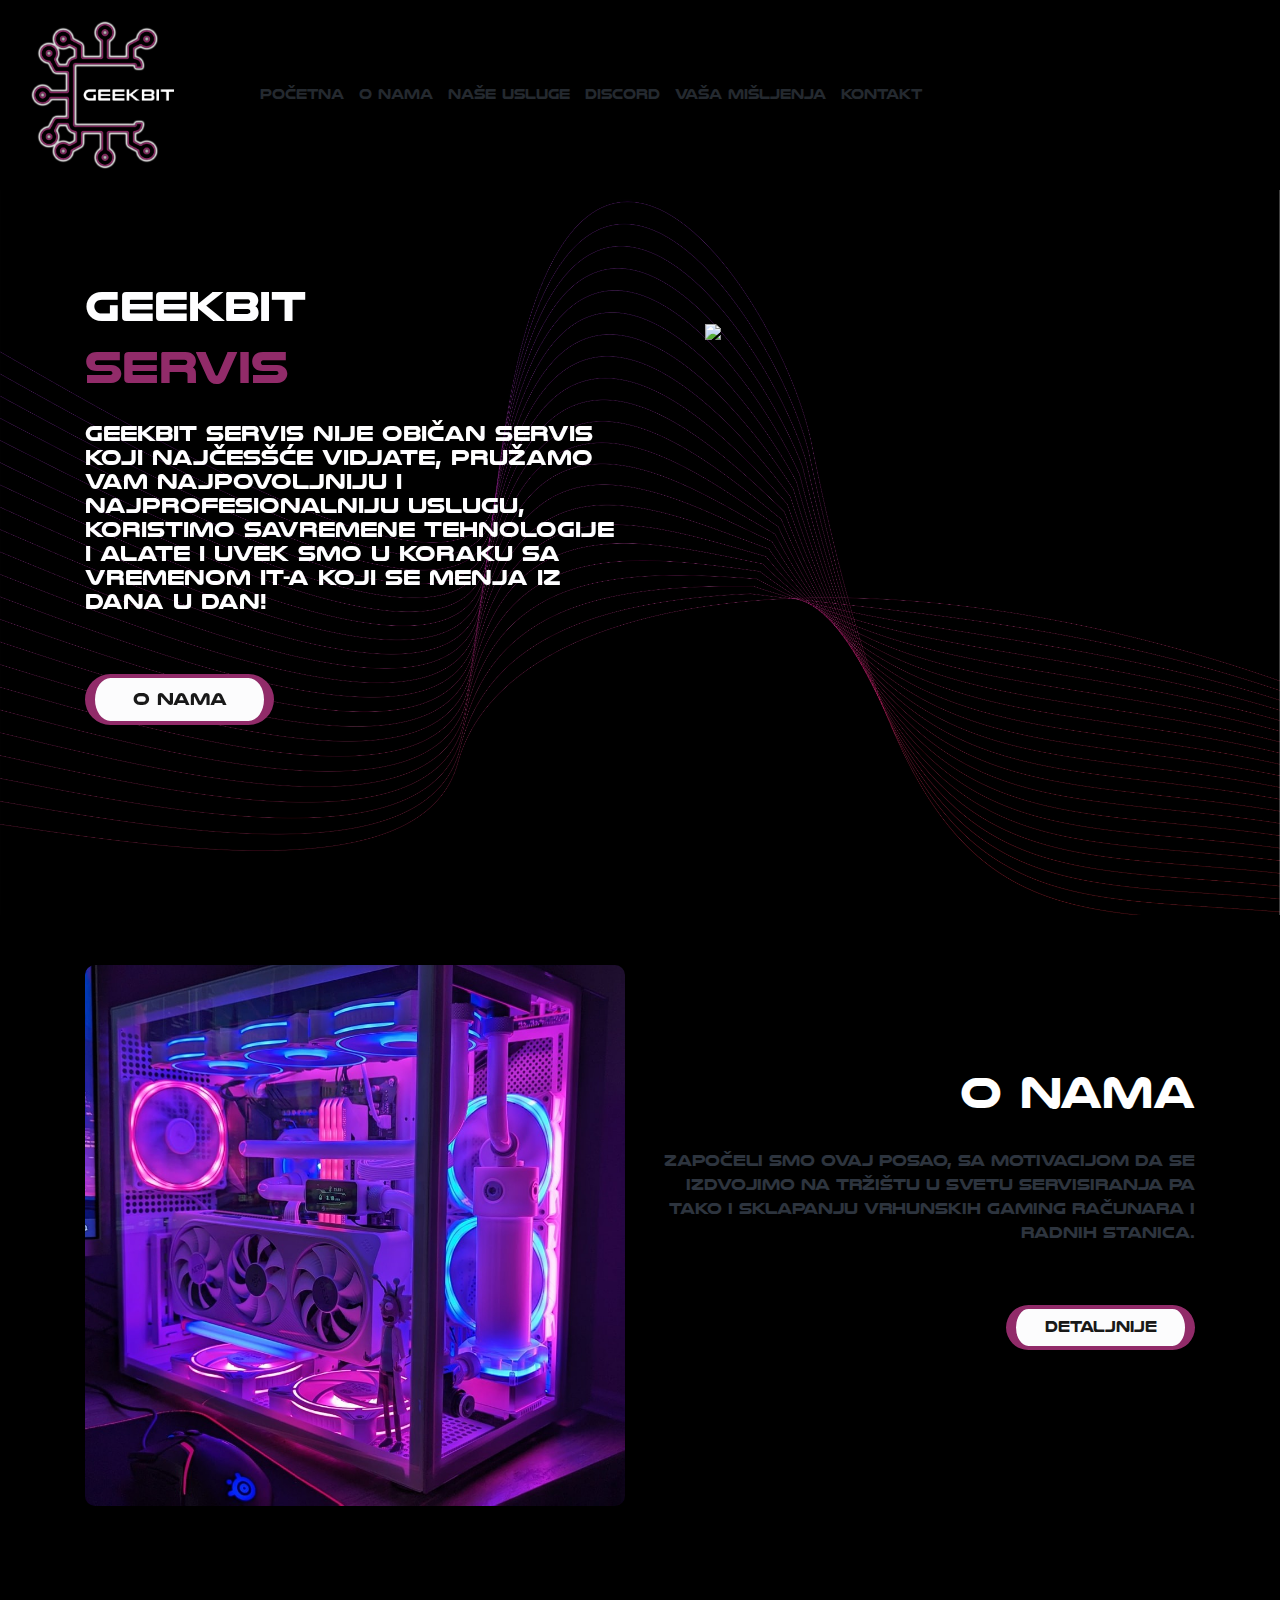
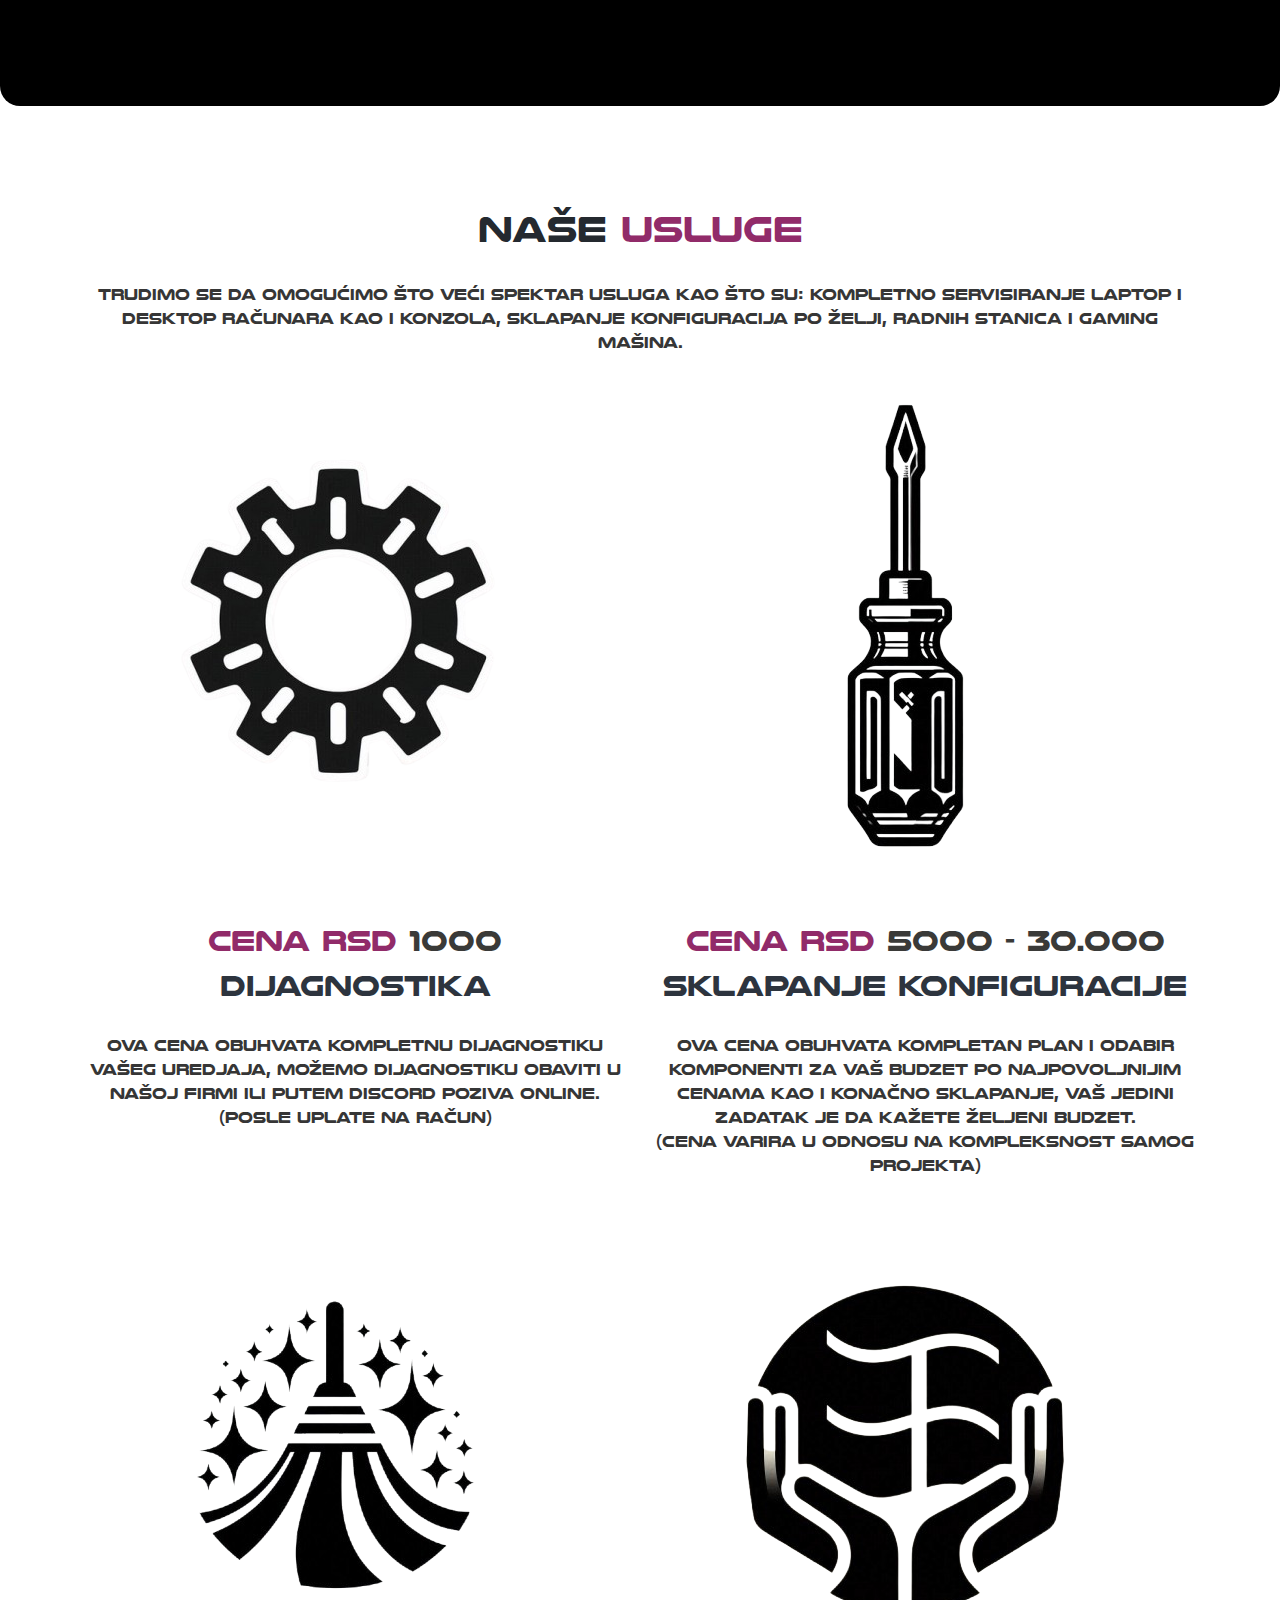
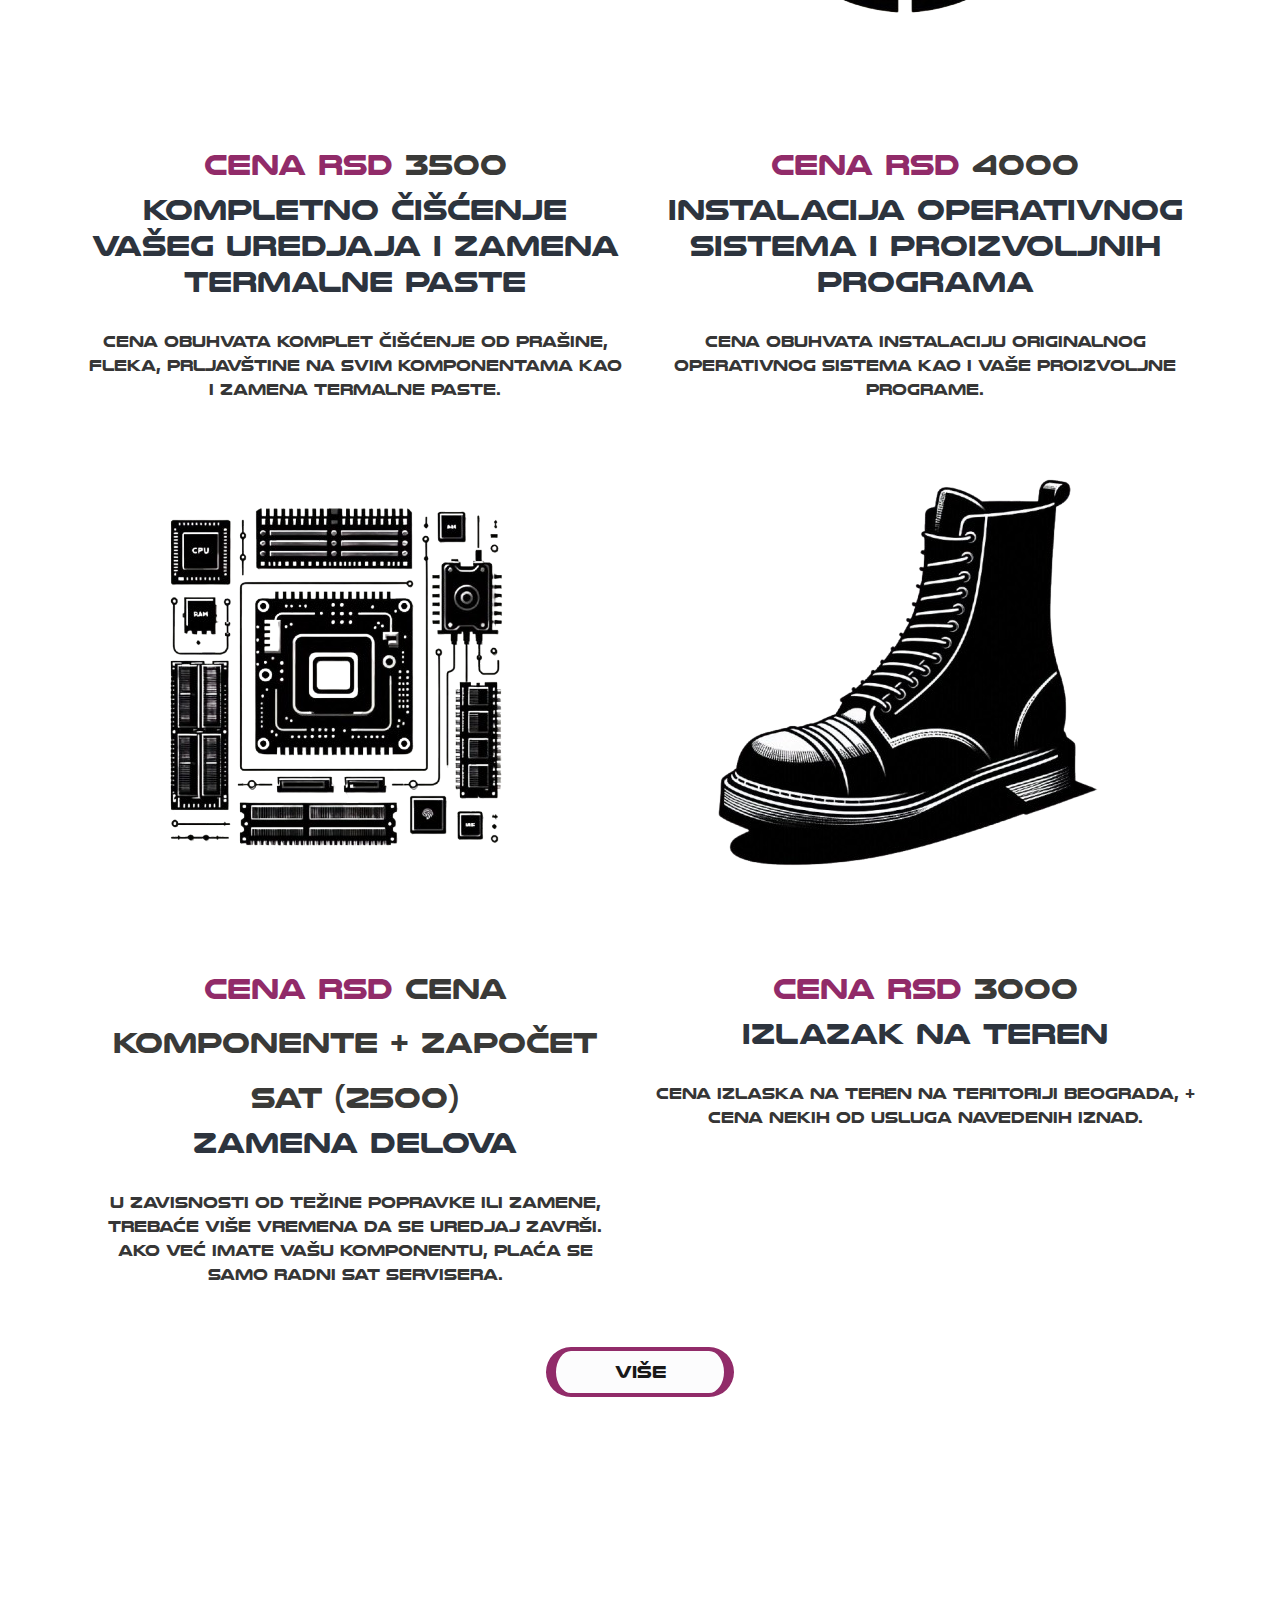
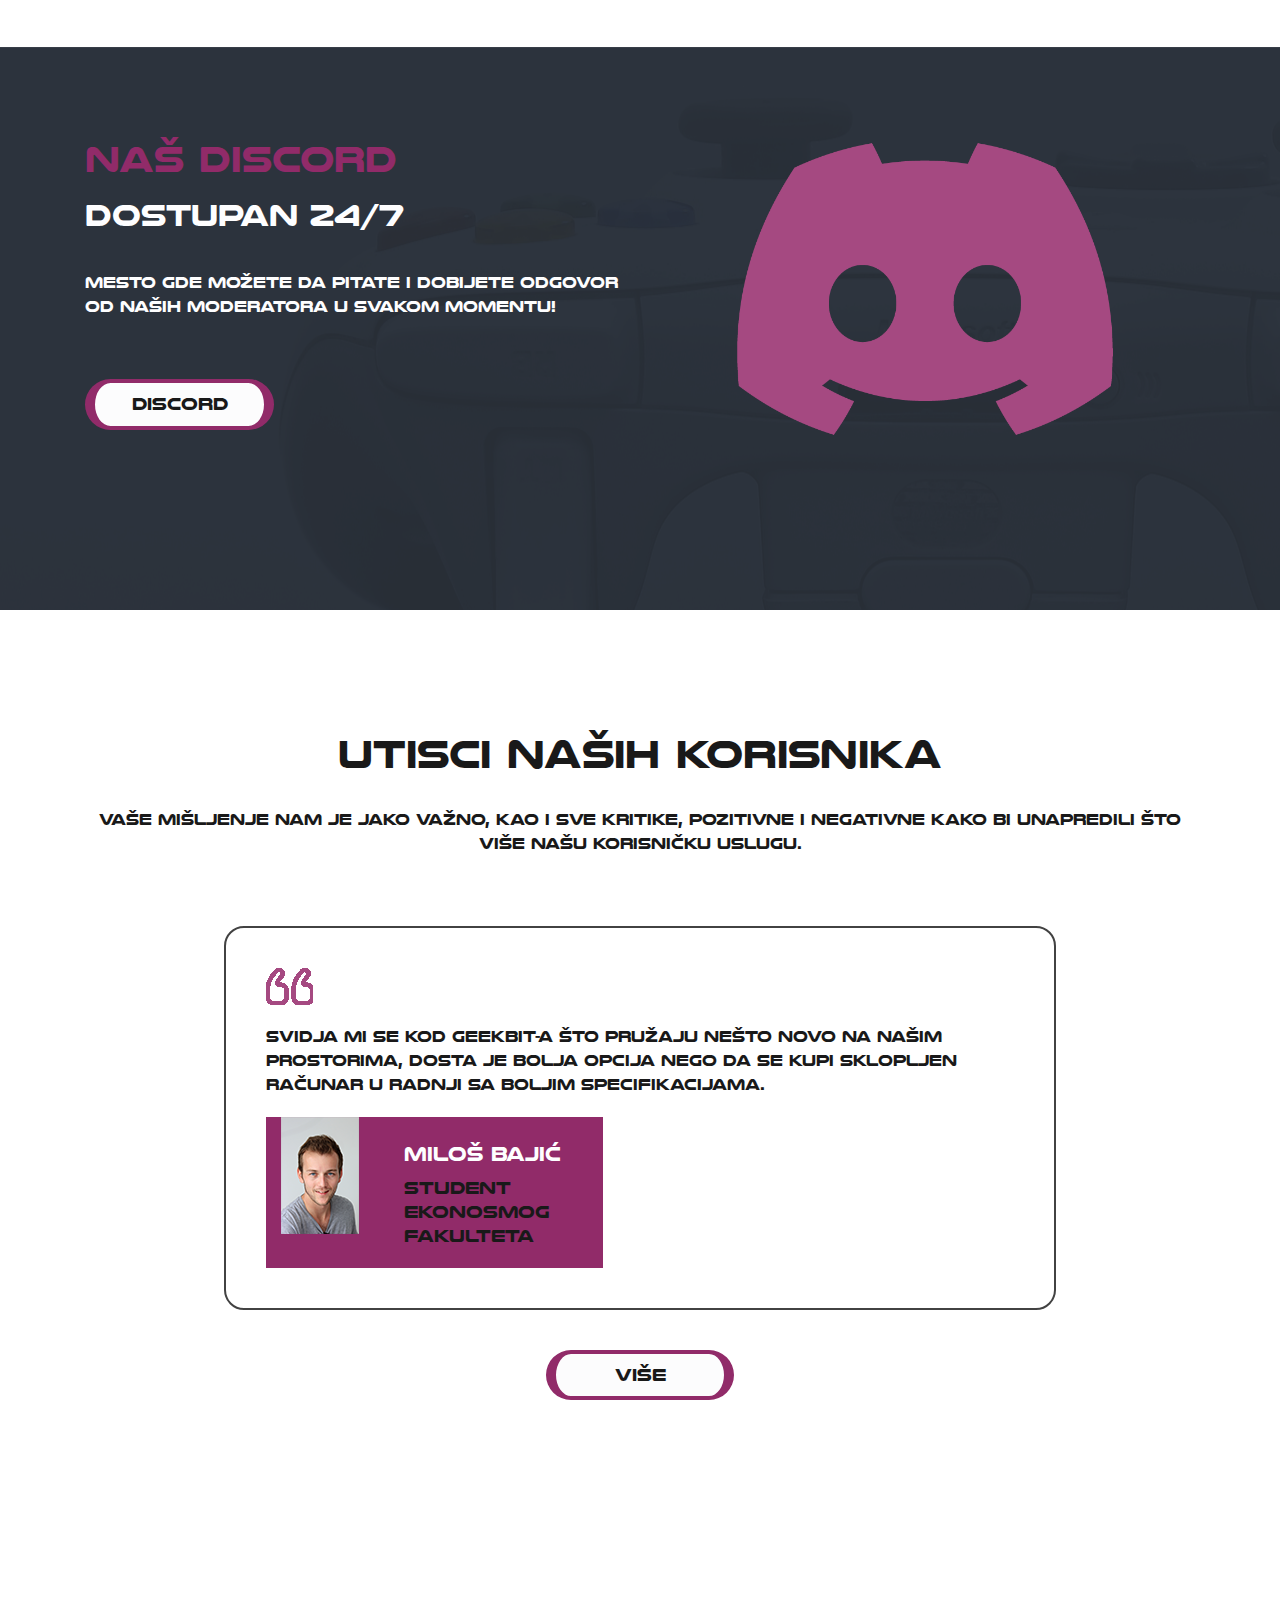
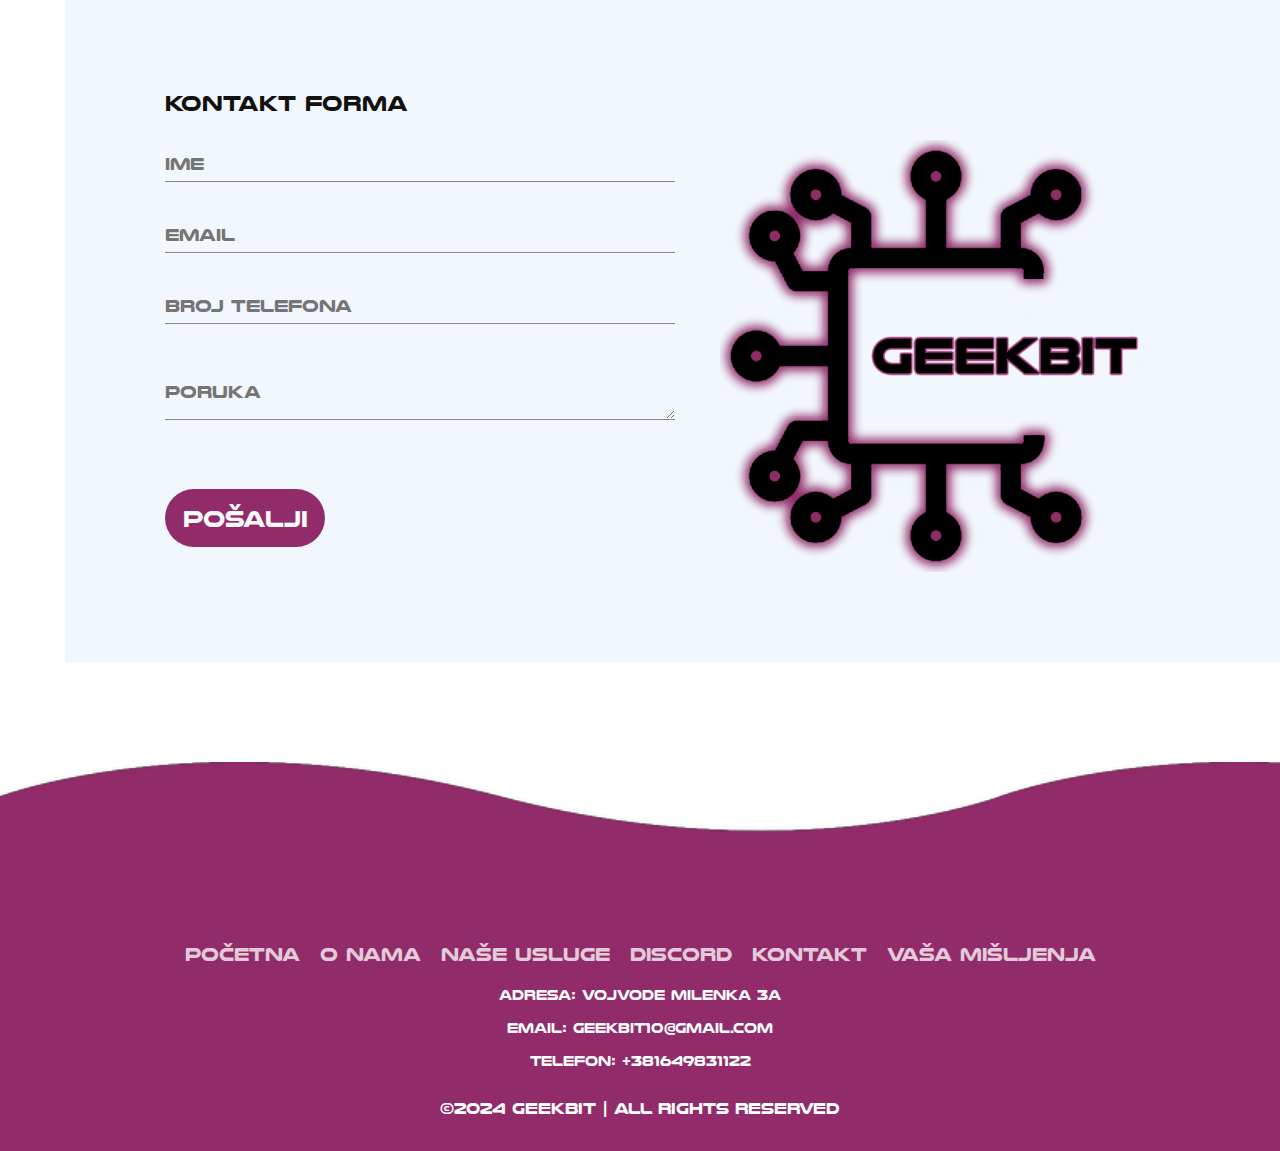
==== index.html @ fe8ed17b "Add files via upload" ====
<!DOCTYPE html>
<html lang="en">
<head>
<!-- basic -->
<meta charset="utf-8">
<meta http-equiv="X-UA-Compatible" content="IE=edge">
<meta name="viewport" content="width=device-width, initial-scale=1">
<!-- mobile metas -->
<meta name="viewport" content="width=device-width, initial-scale=1">
<meta name="viewport" content="initial-scale=1, maximum-scale=1">
<!-- site metas -->
<title>GeekBit</title>
<meta name="keywords" content="">
<meta name="description" content="">
<meta name="author" content="">	
<!-- bootstrap css -->
<link rel="stylesheet" type="text/css" href="css/bootstrap.min.css">
<!-- style css -->
<link rel="stylesheet" type="text/css" href="css/style.css">
<!-- Responsive-->
<link rel="stylesheet" href="css/responsive.css">
<!-- fevicon -->
<link rel="icon" href="images/fevicon.png" type="image/gif" />
<!-- Scrollbar Custom CSS -->
<link rel="stylesheet" href="css/jquery.mCustomScrollbar.min.css">
<!-- Tweaks for older IEs-->
<link rel="stylesheet" href="https://netdna.bootstrapcdn.com/font-awesome/4.0.3/css/font-awesome.css">
<!-- owl stylesheets --> 
<link rel="stylesheet" href="css/owl.carousel.min.css">
<!--<link rel="stylesheet" href="css/owl.theme.default.min.css"> -->
<link rel="stylesheet" href="https://cdnjs.cloudflare.com/ajax/libs/fancybox/2.1.5/jquery.fancybox.min.css" media="screen">
</head>
<body>
	<!-- header section start -->
	<div class="header_section">
		<nav class="navbar navbar-expand-lg navbar-light bg-light">
            <div class="logo"><a href="index.html"><img src="images/logo11.png"></a></div>
            <button class="navbar-toggler" type="button" data-toggle="collapse" data-target="#navbarSupportedContent" aria-controls="navbarSupportedContent" aria-expanded="false" aria-label="Toggle navigation">
              <span class="navbar-toggler-icon"></span>
            </button>
            <div class="collapse navbar-collapse" id="navbarSupportedContent">
              <ul class="navbar-nav mr-auto">
                <li class="nav-item">
                  <a class="nav-link" href="index.html">Početna</a>
                </li>
                <li class="nav-item">
                  <a class="nav-link" href="about.html">O nama</a>
                </li>
                <li class="nav-item">
                  <a class="nav-link" href="product.html">Naše usluge</a>
                </li>
                <li class="nav-item">
                  <a class="nav-link" href="video.html">Discord</a>
                </li>
                <li class="nav-item">
                  <a class="nav-link" href="remot.html">Vaša mišljenja</a>
                </li>
                <li class="nav-item">
                  <a class="nav-link" href="contact.html">Kontakt</a>
                </li>
                <li class="nav-item">
                  <a class="nav-link" href="#"><img src="images/search-icon.png"></a>
                </li>
              </ul>
            </div>
        </nav>
	</div>
	<!-- header section end -->
  <!-- banner section start -->
  <div class="banner_section layout_padding">
    <div class="container">
      <div id="my_slider" class="carousel slide" data-ride="carousel">
        <div class="carousel-inner">
          <div class="carousel-item active">
            <div class="row">
              <div class="col-md-6">
                <h1 class="video_text">GEEKBIT</h1>
                <h1 class="controller_text">SERVIS</h1>
                <p class="banner_text">GeekBit servis nije običan servis koji najčesšće vidjate, pružamo vam najpovoljniju i najprofesionalniju uslugu, koristimo savremene tehnologije i alate i uvek smo u koraku sa vremenom IT-a koji se menja iz dana u dan!</p>
                <div class="shop_bt"><a href="about.html">O nama</a></div>
              </div>
              <div class="col-md-6">
                <div class="image_1"><img src="images/img11.png"></div>
            </div>
          </div>
          </div>
          <div class="carousel-item">
            <div class="row">
              <div class="col-md-6">
                <h1 class="video_text">24h</h1>
                <h1 class="controller_text">Uvek za vas</h1>
                <p class="banner_text">Ako vam hitno trebaju konsultacije ili online podrška, mi smo uvek na raspolaganju, možete nas kontaktirati putem diskorda ili brojem telefona.</p>
                <div class="shop_bt"><a href="about.html">O nama</a></div>
              </div>
              <div class="col-md-6">
                <div class="image_1"><img src="images/img22.png"></div>
            </div>
          </div>
          </div>
          <div class="carousel-item">
            <div class="row">
              <div class="col-md-6">
                <h1 class="video_text">Pružamo vam</h1>
                <h1 class="controller_text">Iskustvo</h1>
                <p class="banner_text">Posedujemo servisere koje imaju višegodisnje iskustvo sa hardverom pa tako i softverom, spremni smo na svako vaše pitanje!</p>
                <div class="shop_bt"><a href="about.html">O nama</a></div>
              </div>
              <div class="col-md-6">
                <div class="image_11"><img src="images/img-1.png"></div>
            </div>
          </div>
          </div>
        </div>
        <a class="carousel-control-prev" href="#my_slider" role="button" data-slide="prev">
          <i class="fa fa-angle-left"></i>
        </a>
        <a class="carousel-control-next" href="#my_slider" role="button" data-slide="next">
          <i class="fa fa-angle-right"></i>
        </a>
      </div>
    </div>
  </div>
  <!-- banner section end -->
  <!-- about section start -->
  <div class="about_section layout_padding">
    <div class="container">
      <div class="row">
        <div class="col-md-6">
          <div class="image_22"><img src="images/img-2.jpg"></div>
        </div>
        <div class="col-md-6">
          <h1 class="about_text">O nama</h1>
          <p class="lorem_text">Započeli smo ovaj posao, sa motivacijom da se izdvojimo na tržištu u svetu servisiranja pa tako i sklapanju vrhunskih gaming računara i radnih stanica.</p>
          <div class="shop_bt_2"><a href="about.html">Detaljnije</a></div>
        </div>
      </div>
    </div>
  </div>
  <!-- about section end -->
  <!-- product section start -->
  <div class="product_section layout_padding">
    <div class="container">
      <div class="product_text">Naše <span style="color: #912b69">Usluge</span></div>
      <p class="long_text">Trudimo se da omogućimo što veći spektar usluga kao što su: Kompletno servisiranje laptop i desktop računara kao i konzola, sklapanje konfiguracija po želji, radnih stanica i gaming mašina.</p>
      <div class="product_section_2">
        <div class="row">
          <div class="col-md-6">
            <div class="image_2"><img src="images/img55.png"></div>
            <div class="price_text">Cena RSD <span style="color: #3a3a38;">1000</span></div>
            <h1 class="game_text">Dijagnostika</h1>
            <p class="long_text">Ova cena obuhvata kompletnu dijagnostiku vašeg uredjaja, možemo dijagnostiku obaviti u našoj firmi ili putem discord poziva online. <br>(Posle uplate na račun)</p>
          </div>
          <div class="col-md-6">
            <div class="image_2"><img src="images/img44.png"></div>
            <div class="price_text">CENA RSD <span style="color: #3a3a38;">5000 - 30.000</span></div>
            <h1 class="game_text">Sklapanje konfiguracije</h1>
            <p class="long_text">Ova cena obuhvata kompletan plan i odabir komponenti za vaš budzet po najpovoljnijim cenama kao i konačno sklapanje, vaš jedini zadatak je da kažete željeni budzet.<br> (Cena varira u odnosu na kompleksnost samog projekta) </p>
          </div>
          <div class="col-md-6">
            <div class="image_2"><img src="images/img66.png"></div>
            <div class="price_text">CENA RSD <span style="color: #3a3a38;">3500</span></div>
            <h1 class="game_text">Kompletno čišćenje vašeg uredjaja i zamena termalne paste</h1>
            <p class="long_text">Cena obuhvata komplet čišćenje od prašine, fleka, prljavštine na svim komponentama kao i zamena termalne paste.</p>
          </div>
          <div class="col-md-6">
            <div class="image_2"><img src="images/img77.png"></div>
            <div class="price_text">CENA RSD <span style="color: #3a3a38;">4000</span></div>
            <h1 class="game_text">Instalacija operativnog sistema i proizvoljnih programa</h1>
            <p class="long_text">Cena obuhvata instalaciju originalnog operativnog sistema kao i vaše proizvoljne programe. </p>
          </div>
          <div class="col-md-6">
            <div class="image_2"><img src="images/img88.png"></div>
            <div class="price_text">CENA RSD <span style="color: #3a3a38;">Cena komponente + započet sat (2500)

            </span></div>
            
            <h1 class="game_text">Zamena delova</h1>  
            <p class="long_text">U zavisnosti od težine popravke ili zamene, trebaće više vremena da se uredjaj završi. Ako već imate vašu komponentu, plaća se samo radni sat servisera. </p>
          </div>
          <div class="col-md-6">
            <div class="image_2"><img src="images/img99.png"></div>
            <div class="price_text">CENA RSD <span style="color: #3a3a38;">3000</span></div>
            <h1 class="game_text">Izlazak na teren</h1>
            <p class="long_text">Cena izlaska na teren na teritoriji Beograda, + cena nekih od usluga navedenih iznad.</p>
         
          </div>
        </div>
      </div>
      <div class="see_main">
        <div class="see_bt"><a href="product.html">Više</a></div>
      </div>
    </div>
  </div>
  <!-- product section end -->
  <!-- video section start -->
  <div class="video_section layout_padding">
    <div class="container">
      <div class="row">
        <div class="col-md-6">
          <h1 class="video_text_2">Naš discord</h1>
          <h1 class="controller_text_2">Dostupan 24/7 </h1>
          <p class="banner_text_2">Mesto gde možete da pitate i dobijete odgovor od naših moderatora u svakom momentu!</p>
          <div class="shop_bt"><a href="#">Discord</a></div>
        </div>
        <div class="col-md-6">
          <div class="image_4"><img src="images/Discord-Logo.png"></div>
        </div>
      </div>
    </div>
  </div>
  <!-- video section end -->
  <!-- testimonial section start -->
  <div class="testimonial_section layout_padding">
    <div class="container">
      <h1 class="testimonial_text">Utisci naših korisnika</h1>
      <p class="ipsum_text">Vaše mišljenje nam je jako važno, kao i sve kritike, pozitivne i negativne kako bi unapredili što više našu korisničku uslugu.</p>
      <div class="testimonial_section_2">
        <div class="box_main">
          <div class="quote_icon"><img src="images/quote-icon.png"></div>
          <p class="dolor_text"> Svidja mi se kod geekbit-a što pružaju nešto novo na našim prostorima, dosta je bolja opcija nego da se kupi sklopljen računar u radnji sa boljim specifikacijama.  </p>
          <div class="client_main">
            <div class="client_left">
              <div class="images_5"><img src="images/img-5.png"></div>
            </div>
            <div class="client_right">
              <h1 class="sandy_text">Miloš Bajić</h1>
              <p class="sandy_text_1">Student ekonosmog fakulteta</p>
            </div>
          </div>
        </div>
      </div>
      <div class="see_main">
        <div class="see_bt"><a href="#">Više</a></div>
      </div>
    </div>
  </div>
  <!-- testimonial section end -->
  <!-- contact section start -->
  <div class="contact_section layout_padding">
    <div class="container">
      <div class="row">
        <div class="col-md-6">
          <div class="email_box">
                    <div class="input_main">
                       <div class="container">
                          <form  action="https://api.web3forms.com/submit" method="POST">
                            <div class="form-group">
                              <h2>Kontakt forma</h2>
                              <input type="text" class="email-bt" placeholder="Ime" name="Name">
                            </div>
                            <input type="hidden" name="access_key" value="8a8f1fa3-1c30-4769-b2d0-3485a213a578">

                            <div class="form-group">
                              <input type="text" class="email-bt" placeholder="Email" name="Name">
                            </div>
                            <div class="form-group">
                              <input type="text" class="email-bt" placeholder="Broj telefona" name="Email">
                            </div>
                            <div class="form-group">
                                <textarea class="massage-bt" placeholder="Poruka" rows="5" id="comment" name="Massage"></textarea>
                            </div>
                          </form>   
                       </div> 
                        <div class="main_bt"><a href="#">Pošalji</a></div>                  
                    </div>
                 </div>
        </div>
        <div class="col-md-6">
          <div class="image_6"><img src="images/logo1111.png"></div>
        </div>
      </div>
    </div>
  </div>
  <!-- contact section end -->
  <!-- footer section start -->
  <footer class="footer">
    <div class="waves">
      <div class="wave" id="wave1"></div>
      <div class="wave" id="wave2"></div>
      <div class="wave" id="wave3"></div>
      <div class="wave" id="wave4"></div>
    </div>
    <ul class="social-icon">
      <li class="social-icon__item"><a class="social-icon__link" href="#">
          <ion-icon name="logo-facebook"></ion-icon>
        </a></li>
      <li class="social-icon__item"><a class="social-icon__link" href="#">
          <ion-icon name="logo-twitter"></ion-icon>
        </a></li>
      <li class="social-icon__item"><a class="social-icon__link" href="#">
          <ion-icon name="logo-linkedin"></ion-icon>
        </a></li>
      <li class="social-icon__item"><a class="social-icon__link" href="#">
          <ion-icon name="logo-instagram"></ion-icon>
        </a></li>
    </ul>
    <ul class="menu">
      <li class="menu__item"><a class="menu__link" href="index.html">Početna</a></li>
      <li class="menu__item"><a class="menu__link" href="about.html">O nama</a></li>
      <li class="menu__item"><a class="menu__link" href="product.html">Naše usluge</a></li>
      <li class="menu__item"><a class="menu__link" href="video.html">Discord</a></li>
      <li class="menu__item"><a class="menu__link" href="contact.html">Kontakt</a></li>
      <li class="menu__item"><a class="menu__link" href="remot.html">Vaša mišljenja</a></li>
    </ul>
    <form class="forma1">
      <label for="adresa">Adresa: Vojvode Milenka 3a</label>
      <br>
      <label for="Email">Email: geekbit10@gmail.com</label>
      <br>
      <label for="telefon">Telefon: +381649831122</label>      
    </form>
    <p>&copy;2024 GeekBit | All Rights Reserved</p>
  </footer>
  <script type="module" src="https://unpkg.com/ionicons@5.5.2/dist/ionicons/ionicons.esm.js"></script>
  <script nomodule src="https://unpkg.com/ionicons@5.5.2/dist/ionicons/ionicons.js"></script>
  <!-- footer section end -->

  <!-- Javascript files-->
    <script src="js/jquery.min.js"></script>
    <script src="js/popper.min.js"></script>
    <script src="js/bootstrap.bundle.min.js"></script>
    <script src="js/jquery-3.0.0.min.js"></script>
    <script src="js/plugin.js"></script>
    <!-- sidebar -->
    <script src="js/jquery.mCustomScrollbar.concat.min.js"></script>
    <script src="js/custom.js"></script>
    <!-- javascript --> 
    <script src="js/owl.carousel.js"></script>
    <script src="https:cdnjs.cloudflare.com/ajax/libs/fancybox/2.1.5/jquery.fancybox.min.js"></script>
    <script>
    $(document).ready(function(){
    $(".fancybox").fancybox({
        openEffect: "none",
        closeEffect: "none"
    });
});
    </script>
</body>
</html>
---- css/style.css ----
/*--------------------------------------------------------------------- File Name: style.css ---------------------------------------------------------------------*/
@import url(animate.min.css);
@import url(normalize.css);
@import url(icomoon.css);
/**@import url(css/font-awesome.min.css);**/
@import url(meanmenu.css);
@import url(owl.carousel.min.css);
/**@import url(swiper.min.css);**/
@import url(slick.css);
@import url(jquery.fancybox.min.css);
@import url(jquery-ui.css);
@import url(nice-select.css);


/*--------------------------------------------------------------------- import Fonts ---------------------------------------------------------------------*/

@import url('https://fonts.googleapis.com/css?family=Rajdhani:300,400,500,600,700');
@import url('https://fonts.googleapis.com/css?family=Poppins:100,100i,200,200i,300,300i,400,400i,500,500i,600,600i,700,700i,800,800i,900,900i');
@import url("https://fonts.googleapis.com/css2?family=Poppins:wght@200;300;400;500;600;700;800;900&display=swap");

@font-face {
font-family: "myFont";
/**src: url("../fonts/Righteous-Regular.ttf");
/**src: url("../fonts/Lato-Regular.ttf");**/
src: url("../nulshock bd.otf");


}

@font-face {
    font-family: "myFont2";
    src: url("../Righteous-Regular.ttf");
    /**src: url("../fonts/Lato-Regular.ttf");**/
   
    
    
    }

/*****---------------------------------------- 1) font-family: 'Rajdhani', sans-serif;
 2) font-family: 'Poppins', sans-serif;
 ----------------------------------------*****/


/*--------------------------------------------------------------------- import Files ---------------------------------------------------------------------*/


/*--------------------------------------------------------------------- skeleton ---------------------------------------------------------------------*/

* {
    margin: 0;
  padding: 0;
  box-sizing: border-box;
     box-sizing: border-box !important;
     transition: ease all 0.5s;
     scroll-behavior: smooth;
}

html {
     scroll-behavior: smooth;
}

body {
     color: #666666;
     font-size: 14px;
     font-family: myFont;
     line-height: 1.80857;
     font-weight: normal;
     overflow-x: hidden;
}

a {
     color: #1f1f1f;
     text-decoration: none !important;
     outline: none !important;
     -webkit-transition: all .3s ease-in-out;
     -moz-transition: all .3s ease-in-out;
     -ms-transition: all .3s ease-in-out;
     -o-transition: all .3s ease-in-out;
     transition: all .3s ease-in-out;
}

h1,
h2,
h3,
h4,
h5,
h6 {
     letter-spacing: 0;
     font-weight: normal;
     position: relative;
     padding: 0 0 10px 0;
     font-weight: normal;
     line-height: normal;
     color: #111111;
     margin: 0
}

h1 {
     font-size: 24px
}

h2 {
     font-size: 22px
}

h3 {
     font-size: 18px
}

h4 {
     font-size: 16px
}

h5 {
     font-size: 14px
}

h6 {
     font-size: 13px
}

*,
*::after,
*::before {
     -webkit-box-sizing: border-box;
     -moz-box-sizing: border-box;
     box-sizing: border-box;
}

h1 a,
h2 a,
h3 a,
h4 a,
h5 a,
h6 a {
     color: #212121;
     text-decoration: none!important;
     opacity: 1
}

button:focus {
     outline: none;
}

ul,
li,
ol {
     margin: 0px;
     padding: 0px;
     list-style: none;
}

p {
     margin: 20px;
     font-weight: 300;
     font-size: 15px;
     line-height: 24px;
}

a {
     color: #222222;
     text-decoration: none;
     outline: none !important;
}

a,
.btn {
     text-decoration: none !important;
     outline: none !important;
     -webkit-transition: all .3s ease-in-out;
     -moz-transition: all .3s ease-in-out;
     -ms-transition: all .3s ease-in-out;
     -o-transition: all .3s ease-in-out;
     transition: all .3s ease-in-out;
}

img {
     max-width: 100%;
     height: auto;
}

 :focus {
     outline: 0;
}

.paddind_bottom_0 {
     padding-bottom: 0 !important;
}

.btn-custom {
     margin-top: 20px;
     background-color: transparent !important;
     border: 2px solid #ddd;
     padding: 12px 40px;
     font-size: 16px;
}

.lead {
     font-size: 18px;
     line-height: 30px;
     color: #767676;
     margin: 0;
     padding: 0;
}

.form-control:focus {
     border-color: #ffffff !important;
     box-shadow: 0 0 0 .2rem rgba(255, 255, 255, .25);
}

.navbar-form input {
     border: none !important;
}

.navbar-toggler-icon 
{
    background-color: gray;
    border-radius: 10px;
    padding: 25px;
    margin: 20px;
    
}

.badge {
     font-weight: 500;
}

blockquote {
     margin: 20px 0 20px;
     padding: 30px;
}

button {
     border: 0;
     margin: 0;
     padding: 0;
     cursor: pointer;
}

.full {
     float: left;
     width: 100%;
}

.layout_padding {
     padding-top: 90px;
     padding-bottom: 0px;
}

.padding_0{
     padding: 0px;
}

.logo {
    width: 18%;
    float: left;
}

.logo img
{
    width: 150px;
}


.navbar {
    padding: 20px 30px;
}
.navbar-expand-lg .navbar-nav .nav-link {
    padding-right: 10px;
    padding-left: 60px;
    font-size: 20px;
}
.bg-light {
    position: relative;
    background-color: #000000 !important;
}

.bg-light::before, .bg-light::after, .bg-light .glow-blue {
    content: '';
    position: absolute;
    bottom: 0;
    left: 0;
    width: 100%;
    height: 10px; /* Adjust height for glow thickness */
    transition: opacity 1s ease-in-out;
    opacity: 0; /* Initially hidden */
}

.bg-light::before {
    background: linear-gradient(to bottom, rgba(255, 0, 0, 0.2) 0%, rgba(255, 0, 0, 0.7) 100%); /* Red */
    box-shadow: 0 0 60px rgba(255, 0, 0, 0.8); /* Adds red glow spread */
    animation: glowRed 4s ease-in-out infinite;
}

.bg-light::after {
    background: linear-gradient(to bottom, rgba(0, 255, 0, 0.2) 0%, rgba(0, 255, 0, 0.7) 100%); /* Green */
    box-shadow: 0 0 60px rgba(0, 255, 0, 0.8); /* Adds green glow spread */
    animation: glowGreen 4s ease-in-out infinite;
}

.bg-light .glow-blue {
    background: linear-gradient(to bottom, rgba(0, 0, 255, 0.2) 0%, rgba(0, 0, 255, 0.7) 100%); /* Blue */
    box-shadow: 0 0 60px rgba(0, 0, 255, 0.8); /* Adds blue glow spread */
    animation: glowBlue 4s ease-in-out infinite;
}

@keyframes glowRed {
    0%, 100% {
        opacity: 1;
    }
    33%, 66% {
        opacity: 0;
    }
}

@keyframes glowGreen {
    33%, 66% {
        opacity: 1;
    }
    0%, 100% {
        opacity: 0;
    }
}

@keyframes glowBlue {
    66%, 0% {
        opacity: 1;
    }
    33%, 100% {
        opacity: 0;
    }
}
.navbar-light .navbar-nav .nav-link {
    color: #24292f;
    font-weight: 500;
}
.navbar-light .navbar-nav .nav-link:focus, .navbar-light .navbar-nav .nav-link:hover {
    color: #912b69;
}

.navbar-light .navbar-nav .active>.nav-link, .navbar-light .navbar-nav .nav-link.active, .navbar-light .navbar-nav .nav-link.show, .navbar-light .navbar-nav .show>.nav-link {
    color: #912b69;
}

.banner_section {
    width: 100%;
    float: left;
    background-image: url(../images/rea14.jpg);
    height: auto;
    padding-bottom: 200px;
    background-size: cover;
    
    
}
.image_1 {
    width: 85%;
    float: left;
    padding-top: 40px;
    margin-left: 50px;
}

.video_text{
    width: 100%;
    float: left;
    font-size: 50px;
    color: #fefeff;
    font-weight: 600;
    text-transform: uppercase;

}
.controller_text {
    width: 100%;
    float: left;
    font-size: 70px;
    color: #912b69;
    font-weight: 600;
    text-transform: uppercase;
    line-height: 50px;
}
.banner_text {
    width: 100%;
    float: left;
    font-size: 22px;
    color: #fefeff;
    font-weight: 500;
    margin-left: 0px;
    padding-top: 50px;
    
}

.shop_bt {
    width: 35%;
    float: left;
    font-size: 18px;
    text-align: center;
    background-color: #fcfcfd;
    color: #191919;
    border-left: 10px solid #912b69;
    border-radius: 30px;
    border-right: 10px solid #912b69;
    border-top: 4px solid #912b69;
    border-bottom: 4px solid #912b69;
    padding: 5px 0px;
    margin-top: 40px;
    margin-bottom: 100px;
}

.shop_bt a{
    color: #191919;
}
.shop_bt a:hover{
    color:  #912b69;
}

#my_slider a.carousel-control-prev {
    position: absolute;
    left: 15px;
    top: 100%;
    background-color: 12px solid #912b69;
}
#my_slider .carousel-control-prev, #my_slider .carousel-control-next {
    width: 65px;
    height: 50px;
    background:  #912b69;
    opacity: 1;
    font-size: 30px;
    color: 12px solid #912b69;
    border-radius: 100px;
}

#my_slider .carousel-control-prev:hover, #my_slider .carousel-control-next:hover, #my_slider .carousel-control-prev:focus, #my_slider .carousel-control-next:focus {
    background: black;
    color: 12px solid #912b69;
}
#my_slider a.carousel-control-next {
    position: absolute;
    left:100px;
    top: 100%;
}

@keyframes slideFade {
    0% {
      opacity: 0;
      transform: translateX(100%);
    }
    100% {
      opacity: 1;
      transform: translateX(0);
    }
  }
  #my_slider .carousel-item {
    animation: slideFade 1s ease-in-out forwards;
  }



.image_11 img
{
    width: 4096px;
    width: 100%;
    float: left;
    padding-top: 66px;
}



.about_section{
    width: 100%;
    float: left;
    height: auto;
    padding-bottom: 100px;
   background-color: #000;
    
    background-size: cover;
    background-position:center top;
    border-bottom-left-radius: 20px;
    border-bottom-right-radius: 20px;

}

.image_22 img {
    width: 100%;
    float: left;
    border-radius: 10px;
    margin-top: 50px;
    margin-bottom: 100px;
}


.image_2 {
    
        width: 100%;
        float: left;
        
        border-radius: 50px;
        
    
    
}

.about_text{
    width: 100%;
    float: left;
    font-size: 45px;
    color: #ffffff;
    font-weight: 600;
    text-transform: uppercase;
    text-align: right;
    margin-top: 150px;
    
}

.lorem_text{
    width: 100%;
    float: left;
    font-size: 16px;
    color: #2d343e;
    margin-left: 0px;
    text-align: right;
}

.shop_bt_2 {
    width: 35%;
    float: right;
    font-size: 15px;
    text-align: center;
    background-color: #fcfcfd;
    color: #191919;
    border-left: 10px solid #912b69;
    border-radius: 30px;
    border-right: 10px solid #912b69;
    border-top: 4px solid #912b69;
    border-bottom: 4px solid #912b69;
    padding: 5px 0px;
    margin-top: 40px;
}

.shop_bt_2 a{
    color: #191919;
}
.shop_bt_2 a:hover{
    color: #912b69;
}

.product_section{
    width: 100%;
    float: left;
   
}
.product_section_2 {
    width: 100%;
    float: left;
}

.product_text{
    width: 100%;
    float: left;
    font-size: 50px;
    color: #24292f;
    font-weight: 600;
    text-transform: uppercase;
    text-align: center;
}

.product_section
{
    background-color: white;
    margin-bottom: 200px;
}

.long_text{
    width: 100%;
    float: left;
    font-size: 16px;
    color: #363636;
    margin-left: 0px;
    text-align: center;
}
.price_text {
    width: 100%;
    float: left;
    font-size: 30px;
    color: #912b69;
    font-weight: 600;
    text-transform: uppercase;
    text-align: center;
    padding-top: 40px;
}

.game_text {
    width: 100%;
    float: left;
    font-size: 30px;
    color: #2d343e;
    text-align: center;
}

.see_main{
    width: 17%;
    margin: 0 auto;
    text-align: center;
}

.see_bt {
    width: 100%;
    float: right;
    font-size: 18px;
    text-align: center;
    background-color: #fcfcfd;
    color: #191919;
    border-left: 10px solid #912b69;
    border-radius: 30px;
    border-right: 10px solid #912b69;
    border-top: 4px solid #912b69;
    border-bottom: 4px solid #912b69;
    padding: 5px 0px;
    margin-top: 40px;
    margin-bottom: 50px;
}

.see_bt a{
    color: #191919;
}
.see_bt a:hover{
    color: 12px solid #912b69;
}

.video_section{
    width: 100%;
    float: left;
    background-image: url(../images/video-bg.png);
    height: auto;
    
    margin-bottom: 30px;
}

.video_text_2{
    width: 100%;
    float: left;
    font-size: 50px;
    color: #912b69;
    font-weight: 600;
    text-transform: uppercase;

}
.controller_text_2 {
    width: 100%;
    float: left;
    font-size: 58px;
    color: #fefeff;
    font-weight: 600;
    text-transform: uppercase;
    line-height: 50px;
}
.banner_text_2 {
    width: 100%;
    float: left;
    font-size: 16px;
    color: #fefeff;
    font-weight: 500;
    margin-left: 0px;
    padding-top: 50px;
}

.testimonial_section{
    width: 100%;
    float: left;
    margin-bottom: 150px;
}
.testimonial_text{
    width: 100%;
    float: left;
    font-size: 46px;
    font-weight: bold;
    text-align: center;
    color: #191919;
    text-transform: uppercase;
}

.ipsum_text{
    width: 100%;
    float: left;
    font-size: 16px;
    color: #191919;
    text-align: center;
    margin-left: 0px;
}


.forma1
{
    color: white;
    text-align: center;
}
.testimonial_section_2 {
    width: 100%;
    float: left;
    padding-top: 50px;
}
.box_main {
    width: 75%;
    margin: 0 auto;
    text-align: center;
    border: 2px solid #424242;
    padding: 40px;
    border-radius: 20px;
    display: flow-root;
}

.quote_icon{
    width: 100%;
    float: left;
    text-align: left;
}

.dolor_text {
    width: 100%;
    float: left;
    font-size: 16px;
    color: #191919;
    text-align: left;
    margin-left: 0;
}

.client_main{
    width: 45%;
    float: left;
    background-color: #912b69;
    height: auto;
}

.client_left{
    width: 50%;
    float: left;
    text-align: left;
}

.client_right {
    width: 50%;
    float: left;
    text-align: left;
    padding-top: 25px;
    position: relative;
    left: -60px;
}

.images_5{
    width: 100%;
    float: left;
    padding-left: 15px;
}

.sandy_text{
    width: 100%;
    float: left;
    font-size: 20px;
    color: #fefeff;
}

.sandy_text_1{
    width: 100%;
    float: left;
    font-size: 18px;
    color: #191919;
    margin-left: 0px;
    margin-top: 0px;
}

.contact_section{
    width: 100%;
    float: left;
    background-color: #f2f7fd;
    height: auto;
    padding-bottom: 90px;
    margin-bottom: 200px;
    margin-left: 65px;
}


.row .ipsum_text_2
{
   padding: 100px;
}

.row .ipsum_text
{
   margin-left: 150px;
}

.image_6{
    width: 80%;
    float: left;
    animation: float 6s ease-in-out infinite;
}
@keyframes float {
	0% {
		
		transform: translatey(0px);
	}
	50% {
		
		transform: translatey(-30px);
	}
	100% {
		
		transform: translatey(0px);
	}
}

.email_box {
    width: 100%;
    float: left;
    /* background-color: #ffffff; */
    /* border-radius: 20px; */
    height: auto;
    /* padding: 50px 20px; */
    /* opacity: 0.80; */
}

.email-bt {
    color: #000000;
    width: 100%;
    height: 55px;
    font-size: 18px;
    padding: 20px 20px 0px 0px;
    background: transparent;
    border: 0px;
    border-bottom: 1px solid #888686;
}

.massage-bt {
    color: #000000;
    width: 100%;
    height: 80px;
    font-size: 18px;
    padding: 36px 20px 10px 0px;
    background: transparent;
    border: 0px;
    border-bottom: 1px solid #888686;
}

.send_btn {
    padding-left: 15px;
    width: 100%;
    margin: 0 auto;
    text-align: center;
}

.main_bt {
    background: #912b69;
    border: none;
    color: #faf9f9;
    width: 160px;
    height: 58px;
    font-size: 24px;
    padding-top: 3px;
    border-radius: 30px;
    margin-left: 15px;
    text-align: center;
    padding-top: 8px;
    margin-top: 60px;
}
.main_bt a {
    color: #faf9f9;
}

.main_bt a:hover{
    color: #000;
}

.ipsum_text_2 {
    width: 100%;
    float: left;
    font-size: 16px;
    color: #ffffff;
    margin-left: 0px;
    margin-top: 0px;
}


.footer {
    position: relative;
    width: 100%;
    background: #912b69;
    min-height: 100px;
    padding: 20px 50px;
    display: flex;
    justify-content: center;
    align-items: center;
    flex-direction: column;
  }
  
  .social-icon,
  .menu {
    position: relative;
    display: flex;
    justify-content: center;
    align-items: center;
    margin: 10px 0;
    flex-wrap: wrap;
  }
  
  .social-icon__item,
  .menu__item {
    list-style: none;
  }
  
  .social-icon__link {
    font-size: 2rem;
    color: #fff;
    margin: 0 10px;
    display: inline-block;
    transition: 0.5s;
  }
  .social-icon__link:hover {
    transform: translateY(-10px);
  }
  
  .menu__link {
    font-size: 1.2rem;
    color: #fff;
    margin: 0 10px;
    display: inline-block;
    transition: 0.5s;
    text-decoration: none;
    opacity: 0.75;
    font-weight: 300;
  }
  
  .menu__link:hover {
    opacity: 1;
  }
  
  .footer p {
    color: #fff;
    margin: 15px 0 10px 0;
    font-size: 1rem;
    font-weight: 300;
  }
  
  .wave {
    position: absolute;
    top: -100px;
    left: 0;
    width: 100%;
    height: 100px;
    background: url("../images/wave_transparent_912b69.png");
    background-size: 1000px 100px;
  }
  
  .wave#wave1 {
    z-index: 1000;
    opacity: 1;
    bottom: 0;
    animation: animateWaves 4s linear infinite;
  }
  
  .wave#wave2 {
    z-index: 999;
    opacity: 0.5;
    bottom: 10px;
    animation: animate 4s linear infinite !important;
  }
  
  .wave#wave3 {
    z-index: 1000;
    opacity: 0.2;
    bottom: 15px;
    animation: animateWaves 3s linear infinite;
  }
  
  .wave#wave4 {
    z-index: 999;
    opacity: 0.7;
    bottom: 20px;
    animation: animate 3s linear infinite;
  }
  
  @keyframes animateWaves {
    0% {
      background-position-x: 1000px;
    }
    100% {
      background-positon-x: 0px;
    }
  }
  
  @keyframes animate {
    0% {
      background-position-x: -1000px;
    }
    100% {
      background-positon-x: 0px;
    }
  }

.account_text {
    width: 100%;
    float: left;
    font-size: 28px;
    color: rgb(235, 235, 235);
    font-weight: bold;
    padding: 25px 0px;
}

.email_text {
    width: 100%;
    float: left;
    font-size: 12pt;
    color: #eceaea;
    background-color: #ffffff;
    padding: 10px;
    border: 0px;
}

.subscribr_bt {
    width: 60%;
    float: left;
    font-size: 16pt;
    color: #eceaea;
    background-color: #599ee9;
    padding: 5px 0px;
    border: 0px;
    text-align: center;
    margin-top: 20px;
    font-weight: 600;
}

.useful_link{
    width: 100%;
    float: left;
}
.useful_link ul{
    margin: 0px;
    padding: 0px;
}

.useful_link li{
    color: #ffffff;
    font-size: 16px;
}

.useful_link li a{
    color: #ffffff;
}

.useful_link li a:hover{
    color: 12px solid #8c00dc;
}


.social_icon {
    width: 19%;
    margin: 0 auto;
    text-align: center;
}

.social_icon ul{
    margin: 0px;
    padding: 0px;
}

.social_icon li {
    float: left;
    padding-right: 20px;
    padding-top: 40px;
}

.copyright_section{
    width: 100%;
    float: left;
    background-color: #912b69;
    height: auto;
}

.copyright_text{
    width: 100%;
    float: left;
    font-size: 16px;
    color: #ffffff;
    text-align: center;
    margin-left: 0px;
}

.copyright_text a{
    color: #ffffff;
}

.copyright_text a:hover{
    color: #000;
}


.margin_top_0{
    margin-top: 90px;
}

.padding_top_0{
    margin-top: 0px;
}

.margin_top_2{
    margin-top: 90px;
}

.padding_video_0{
    margin-top: 0px; 
}
---- css/responsive.css ----
/*--------------------------------------------------------------------- File Name: responsive.css ---------------------------------------------------------------------*/


/*------------------------------------------------------------------- 991px x 768px ---------------------------------------------------------------------*/

@media only screen and (min-width: 768px) and (max-width: 991px) {
    
    .header-search {
        padding: 15px 0px;
    }
}


/*------------------------------------------------------------------- 767px x 599px ---------------------------------------------------------------------*/

@media only screen and (min-width: 599px) and (max-width: 767px) {
    .logo {
        text-align: center;
    }
    .cart-content-right {
        padding-bottom: 5px;
    }
    .mg {
        margin: 0px 0px;
    }
    .menu-area-main {
        height: 256px;
        overflow-y: auto;
    }
    .megamenu>.row [class*="col-"] {
        padding: 0px;
    }
    .menu-area-main .megamenu .men-cat {
        padding: 0px 15px;
    }
    .menu-area-main .megamenu .women-cat {
        padding: 0px 15px;
    }
    .menu-area-main .megamenu .el-cat {
        padding: 0px 15px;
    }
    .mean-container .mean-nav ul li a.mean-expand {
        height: 19px;
    }
    .category-box.women-box {
        display: none;
    }
    .cart-box {
        display: inline-block;
        margin: 0px 30px;
    }
    .wish-box {
        float: none;
        margin: 0px 30px;
        display: inline-block;
    }
    .menu-add {
        display: none;
    }
    .category-box {
        display: none;
    }
    .mean-container .mean-nav ul li ol {
        padding: 0px;
    }
    .mean-container .mean-nav ul li a {
        padding: 10px 20px;
        width: 94.8%;
    }
    .mean-container .mean-nav ul li li a {
        width: 92%;
        padding: 1em 4%;
    }
    .mean-container .mean-nav ul li li li a {
        width: 100%;
    }
    .header-search {
        padding: 15px 0px;
    }
    #collapseFilter.d-md-block {
        padding: 30px 0px;
    }
}


/*------------------------------------------------------------------- 599px x 280px ---------------------------------------------------------------------*/

@media only screen and (min-width: 280px) and (max-width: 599px) {
    .cart-content-right {
        padding-bottom: 5px;
    }
    .megamenu>.row [class*="col-"] {
        padding: 0px;
    }
    .menu-area-main .megamenu .men-cat {
        padding: 0px 15px;
    }
    .menu-area-main .megamenu .women-cat {
        padding: 0px 15px;
    }
    .menu-area-main .megamenu .el-cat {
        padding: 0px 15px;
    }
    .mean-container .mean-nav ul li a {
        padding: 1em 4%;
        width: 92%;
    }
    .mean-container .mean-nav ul li li a {
        width: 90%;
        padding: 1em 5%;
    }
    .mean-container .sub-full.megamenu-categories ol li a {
        padding: 5px 0px;
        text-transform: capitalize;
        width: 100%;
    }
    .megamenu .sub-full.megamenu-categories .women-box .banner-up-text a {
        width: auto;
        border: none;
        float: none;
    }
    .menu-area-main {
        height: 45px;
        overflow-y: auto;
    }
    .mean-container .mean-nav ul li a.mean-expand {
        top: 0;
    }





}

@media (min-width: 992px) and (max-width: 1318px) {
    
    .titlepage h2::after {width: 58%;}
    .about-box .titlepage h2::after {
        width: 52%;
right: -221px;
    }
    .Nursery-img .text-box h3 {padding: 111px 50px;}
    .contact .titlepage h2::after {
    left: -650px;
width: 30%;
   }

.video_text { font-size: 43px; }
.controller_text { font-size: 46px; }
.banner_text { padding-top: 0px; }
#my_slider a.carousel-control-next { display: none; }
#my_slider a.carousel-control-prev { display: none; }
.banner_section { padding-bottom: 90px; }
.about_section { padding-top: 0px; }
.product_text { font-size: 37px; }
.video_text_2 { font-size: 37px; }
.controller_text_2 { font-size: 31px; }
.banner_text_2 { padding-top: 0px; }
.video_section { padding-bottom: 80px; }
.testimonial_text { font-size: 40px; }
.client_right { left: -30px; }
.image_6 { margin-top: 50px; }
.social_icon { width: 70%; }
.social_icon ul { display: inline-flex; }
.section_footer { margin-top: 0px; }
.navbar-expand-lg .navbar-nav .nav-link {
    padding-right: 5px;
    padding-left: 10px;
    font-size: 14px;
}





}

@media (min-width: 768px) and (max-width: 991px) {
    .main-menu ul > li a {padding: 7px 6px ; }
    .main-menu ul>li a { font-size: 14px;}


    .banner-main .carousel-caption h1 {

        font-size: 36px;
        padding-top: 0px;
    }
    .banner-main .carousel-caption p {

        margin-bottom: 7px;
        display: none;
    }
    .main { width: 15%;}
    .info_icon { min-width: 10%;}
    #main_slider a.carousel-control-prev {
    display: none;
    }
    .btn_main { margin-top: 58px; width: 65%;}
    #main_slider a.carousel-control-next {
    display: none;
    }
    .sporrt_text { margin-top: 0px; font-size: 24px;}
    .email_btn { padding: 41px;}
    .btn-primary {max-width: 144px; }
    .titlepage h2::after {width: 79%;}
    .about-box .titlepage h2::after {width: 73%;
       right: -88px;
    }
    .contact .titlepage h2::after {
        left: -403px;
        width: 41%;
    }
    .paddimg-right {
        padding-right: 15px;
    }
    .paddimg-left {
         padding-left: 15px;
    }

.logo { width: 60%; }
.video_text { font-size: 43px; }
.controller_text { font-size: 46px; }
.banner_text { padding-top: 0px; }
.shop_bt { width: 45%; }
#my_slider a.carousel-control-next { display: none; }
#my_slider a.carousel-control-prev { display: none; }
.banner_section { padding-bottom: 90px; }
.about_section { padding-top: 0px; }
.shop_bt_2 { width: 45%; }
.product_text { font-size: 37px; }
.see_main { width: 25%; }
.video_text_2 { font-size: 37px; }
.controller_text_2 { font-size: 31px; }
.banner_text_2 { padding-top: 0px; }
.video_section { padding-bottom: 80px; }
.testimonial_text { font-size: 40px; }
.box_main { width: 100%; padding: 20px;}
.client_main { width: 65%; }
.client_right { left: -14px; }
.image_6 { margin-top: 50px; }
.social_icon { width: 70%; }
.social_icon ul { display: inline-flex; }
.section_footer { margin-top: 0px; }



}

@media (min-width: 576px) and (max-width: 767px) {
    .last {display: none;}
    .banner-main .carousel-caption {top: 0%;}
.titlepage h2 {
font-size: 42px;
display: block; 
}
#main_slider a.carousel-control-prev {
    position: absolute;
    left: 25%;
    top: 64%;
    display: none;
}
.btn_main { margin-top: 58px; width: 80%;}
#main_slider a.carousel-control-next {
    position: absolute;
    left: 50px;
    top: 64%;
    display: none;
}
.btn-primary {
    margin-top: 0px;
    margin-left: -7px;
}

.banner-main .carousel-caption h1 {
    font-size: 50px;
}
.titlepage h2::after {
width: 88%;
}

.about-box .titlepage h2::after {width: 45%;
right: -281px;}
.sporrt_text { margin-top: 0px;}
.Nursery-img .text-box h3 {
font-size: 36px;
padding: 126px 40px;
}
.main {
    width: 20%;}

.contact .titlepage h2::after {
    left: -234px;
    width: 55%;
}

.logo { width: 60%; }
.video_text { font-size: 43px; }
.controller_text { font-size: 46px; }
.banner_text { padding-top: 0px; }
.shop_bt { width: 30%; }
#my_slider a.carousel-control-next { display: none; }
#my_slider a.carousel-control-prev { display: none; }
.banner_section { padding-bottom: 90px; }
.about_section { padding-top: 0px; }
.shop_bt_2 { width: 30%; }
.product_text { font-size: 37px; }
.see_main { width: 30%; }
.video_text_2 { font-size: 37px; }
.controller_text_2 { font-size: 31px; }
.banner_text_2 { padding-top: 0px; }
.video_section { padding-bottom: 80px; }
.testimonial_text { font-size: 40px; }
.box_main { width: 100%; padding: 20px;}
.client_main { width: 65%; }
.client_right { left: -14px; }
.image_6 { margin-top: 50px; }
.social_icon { width: 70%; }
.social_icon ul { display: inline-flex; }

} 


@media (max-width: 575px) {
    .last { display: none; }
    .carousel-caption {display: none;} 
.header { padding-top: 0px; }
.btn-primary {max-width: 126px;
margin-right: 2px;
font-size: 14px;}
.banner-main .carousel-caption h1 {font-size: 30px; line-height: 38px;}
.titlepage h2 {
    font-size: 27px;
}
.sporrt_text{ 
     font-size: 23px; 
     margin-top: 0px;
}
.main {
    width: 100%;
}
.btn_main {
    margin-top: 30px;
    padding-bottom: 30px;
    width: 55%;}

#main_slider a.carousel-control-prev {
    position: absolute;
    left: 175px;
    top: 90%;
    display: none;
}

#main_slider a.carousel-control-next {
    position: absolute;
    left: 236px;
    top: 90%;
    display: none;
}

.titlepage h2::after {
    width: 93%;
}
    .about-box .titlepage h2::after {
        width: 238px;
        right: -50px;
    }
 .Gallery .titlepage h2 {
    font-size: 47px;
 }
    .Gallery .titlepage h2::after {
        width: 89%;
    }

    .paddimg-right {
    padding-right: 15px;
}
.paddimg-left {
    padding-left: 15px;
}
.Nursery-img .text-box h3 {
font-size: 23px;
padding: 30px 14px;

}

.contact .titlepage h2::after {

    left: -8px;
    width: 281px;
}
.footer .headinga span {
font-size: 16px;

}
.menu-bottom {
    margin-bottom: 45px;
}
ul.link li {

    padding: 8px 12px;
    padding-bottom: 0px; 
}


.logo { width: 60%; }
.video_text { font-size: 43px; }
.controller_text { font-size: 46px; }
.banner_text { padding-top: 0px; }
.shop_bt { width: 135px; }
#my_slider a.carousel-control-next { display: none; }
#my_slider a.carousel-control-prev { display: none; }
.banner_section { padding-bottom: 90px; }
.about_section { padding-top: 0px; }
.shop_bt_2 { width: 135px; }
.product_text { font-size: 37px; }
.see_main { width: 135px; }
.video_text_2 { font-size: 37px; }
.controller_text_2 { font-size: 31px; }
.banner_text_2 { padding-top: 0px; }
.video_section { padding-bottom: 80px; }
.testimonial_text { font-size: 40px; }
.box_main { width: 100%; padding: 20px;}
.client_main { width: 100%; }
.client_right { left: -14px; }
.image_6 { margin-top: 50px; text-align: center; }
.social_icon { width: 70%; }
.social_icon ul { display: inline-flex; }
.subscribr_bt { width: 140px; }
.image_2 { text-align: center; }
.margin_top_2 { margin-top: 0px; }







}
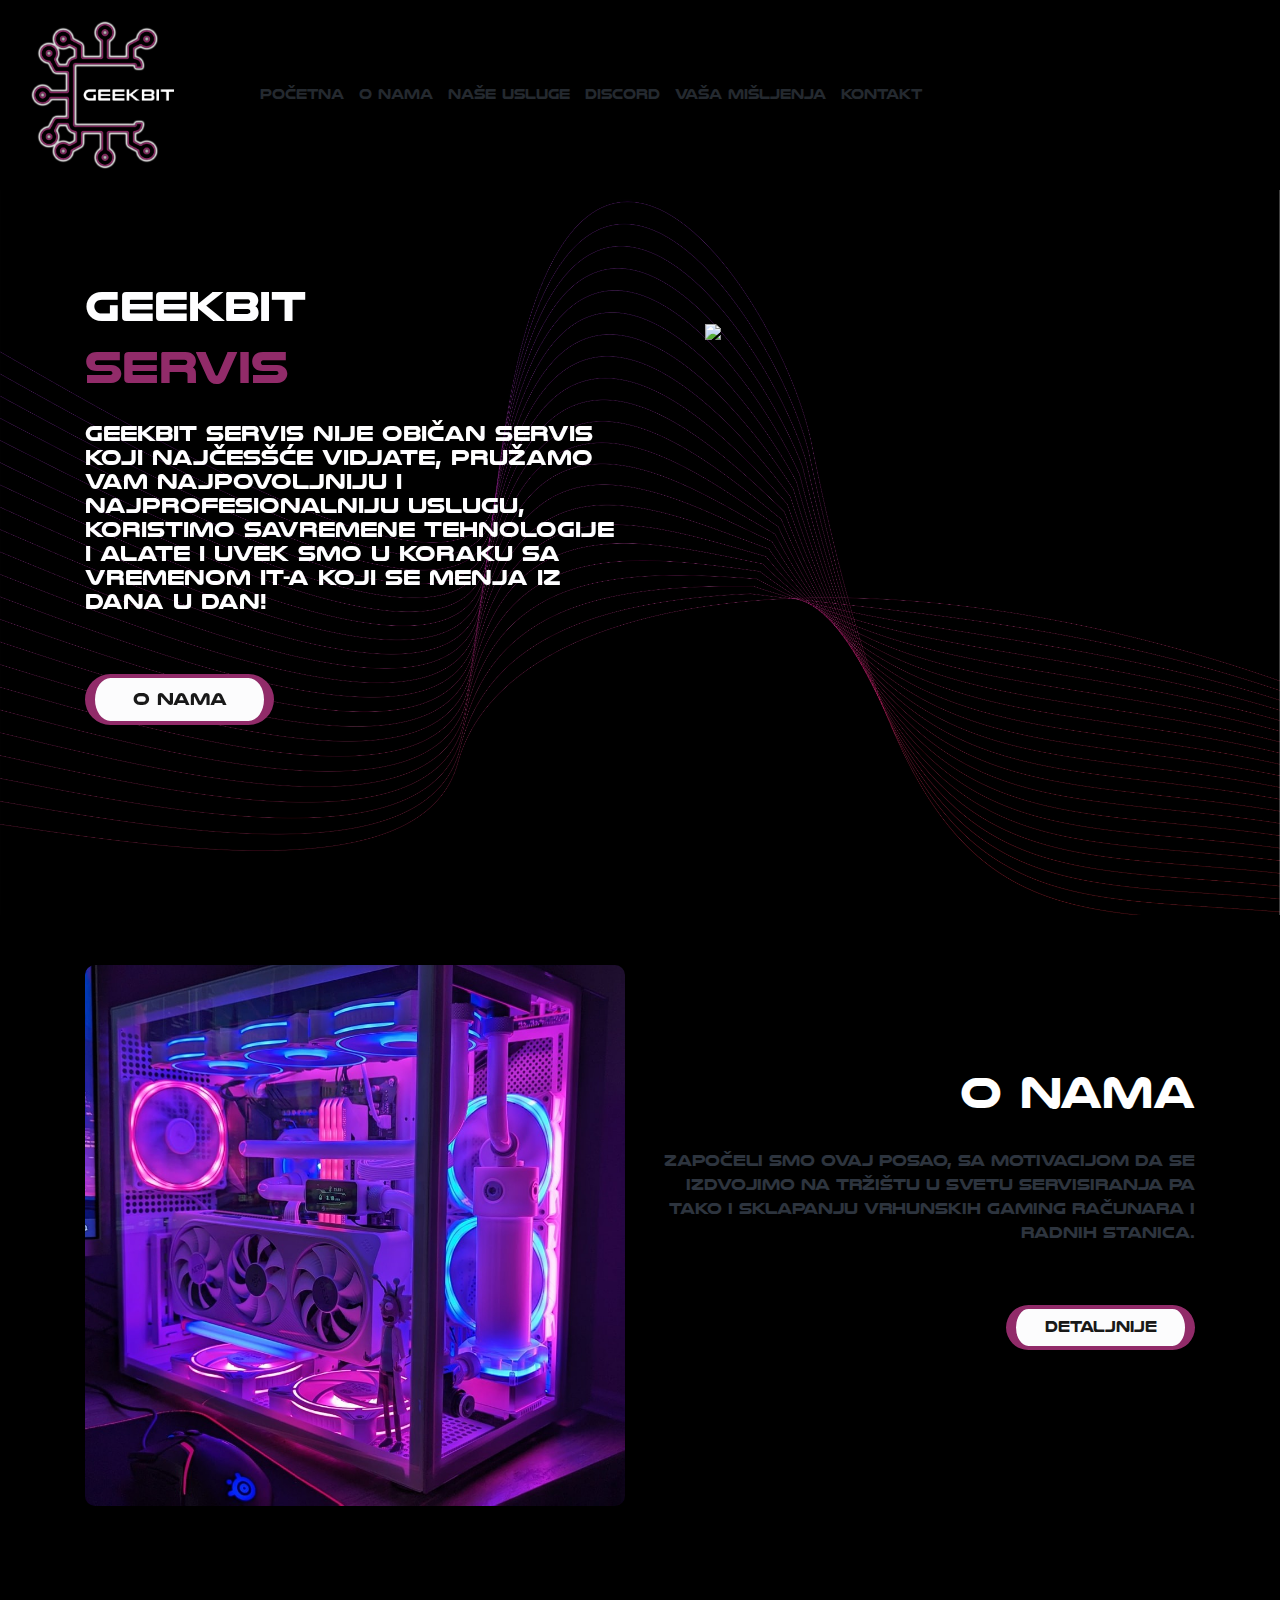
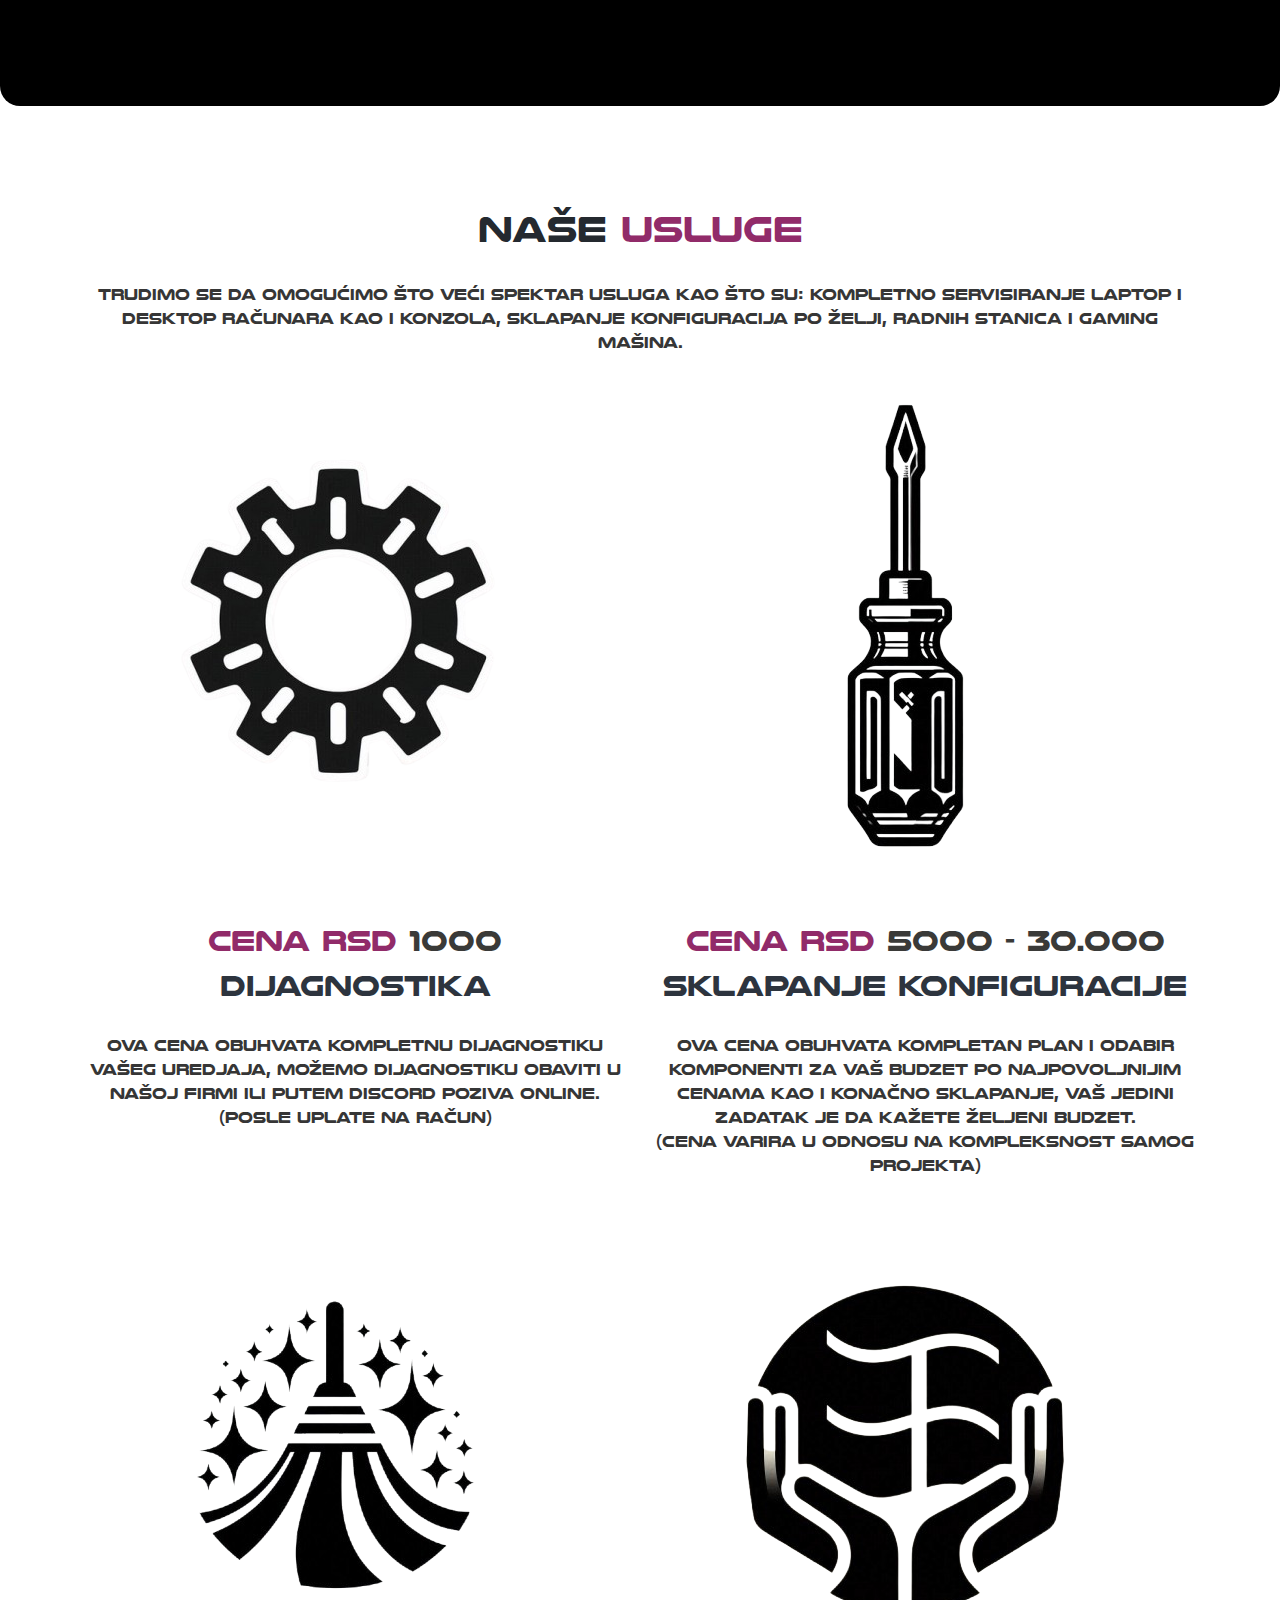
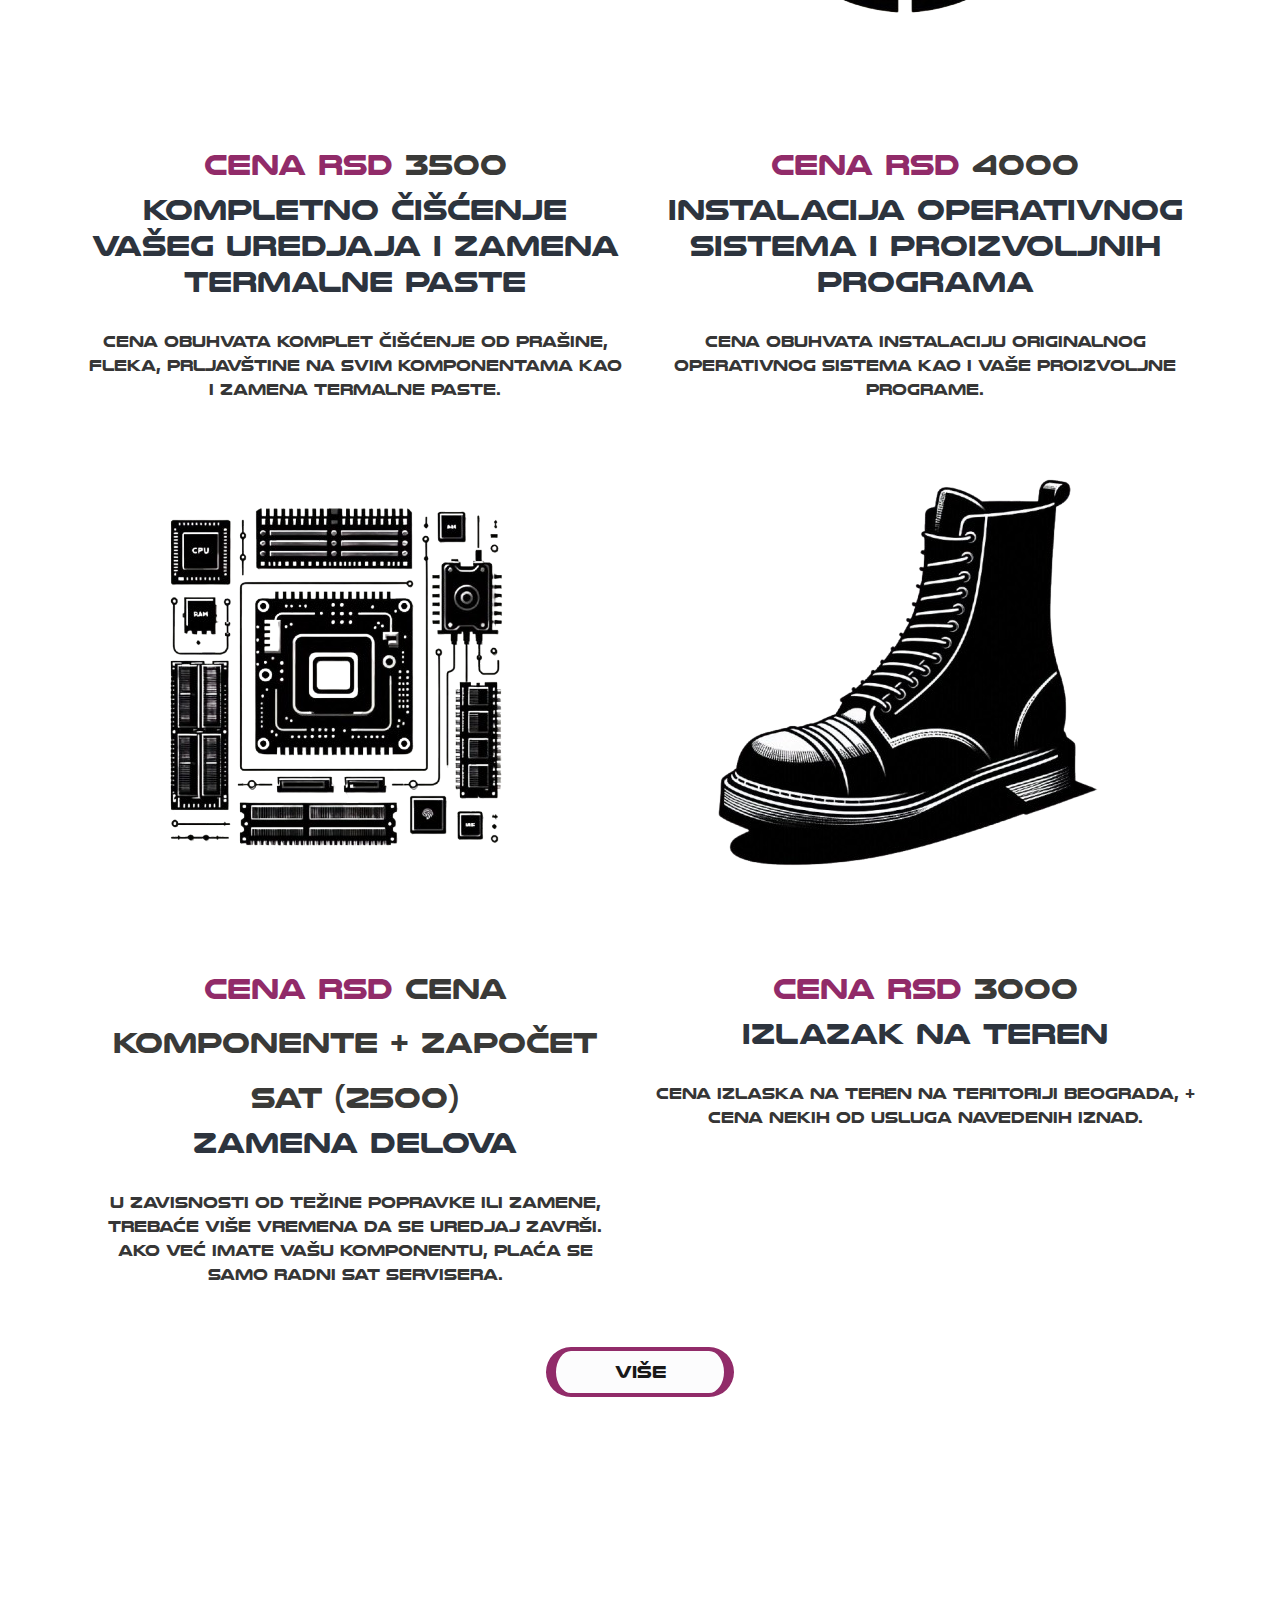
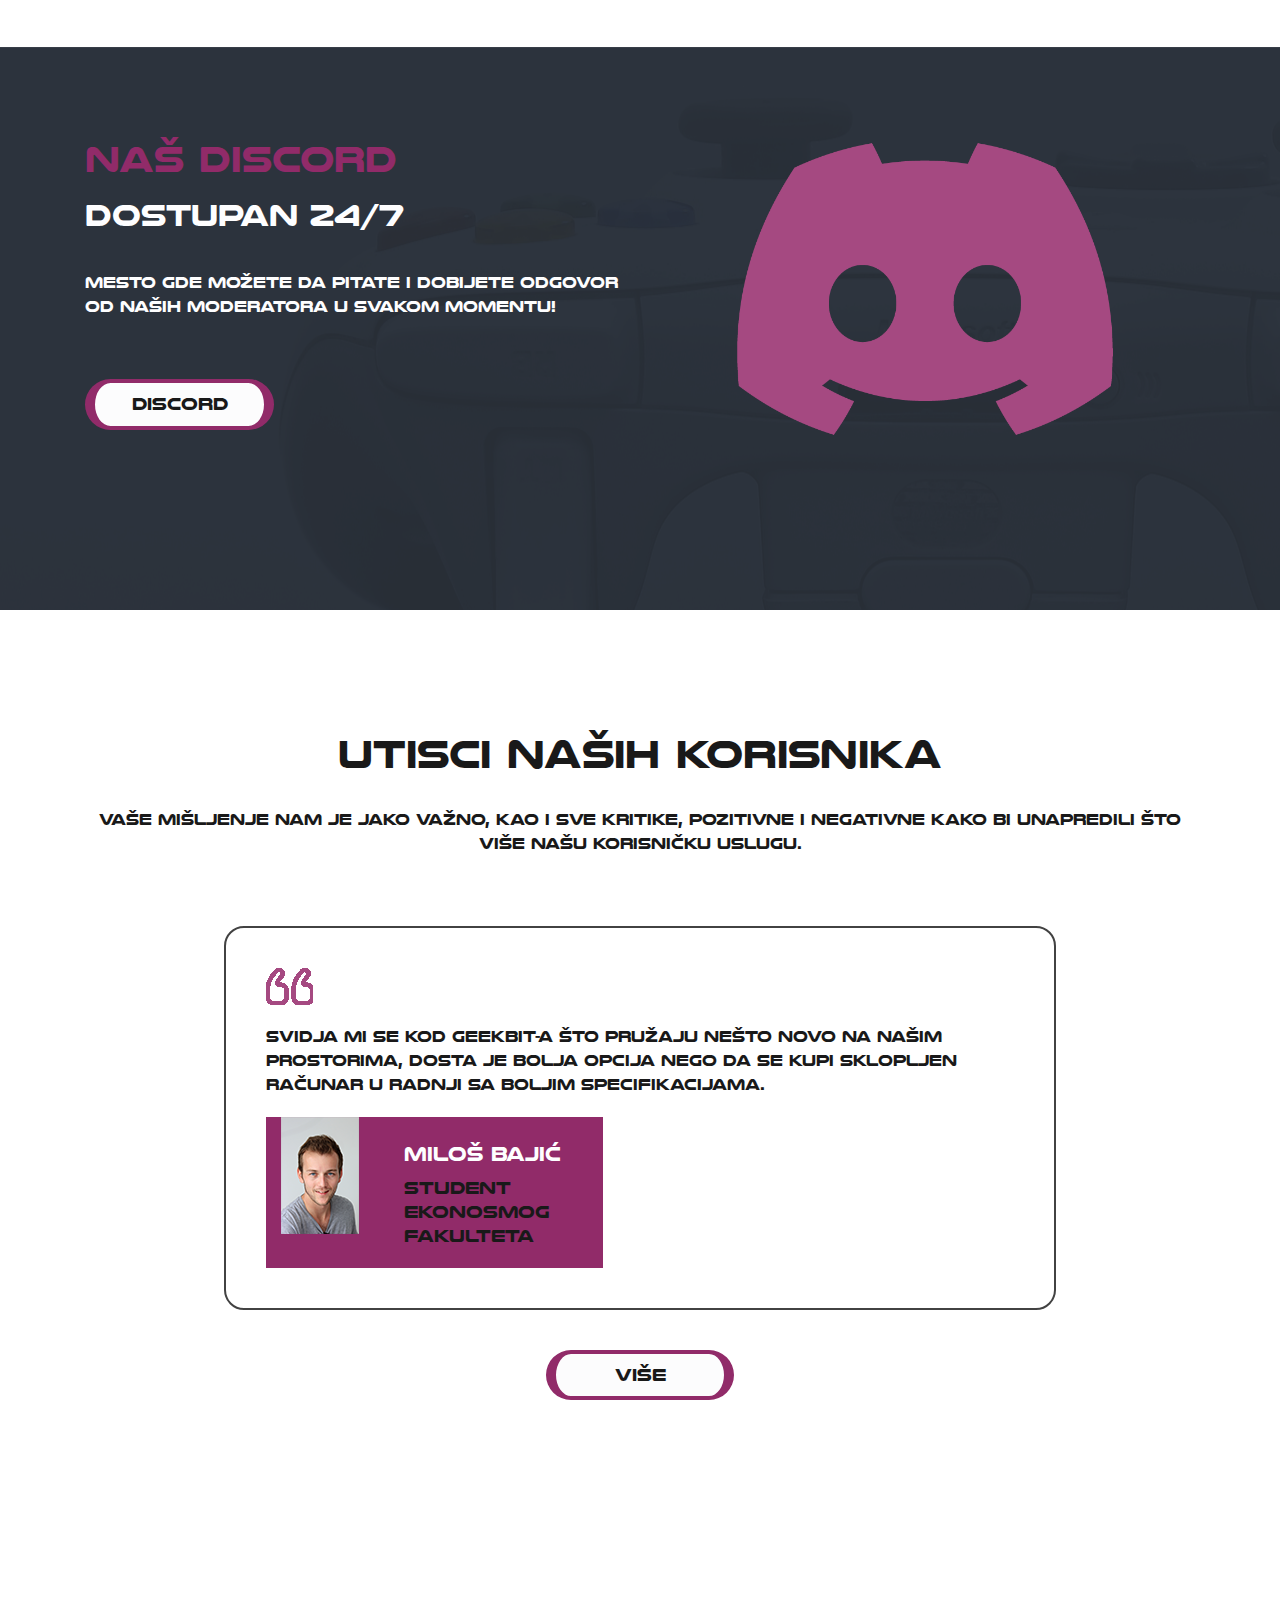
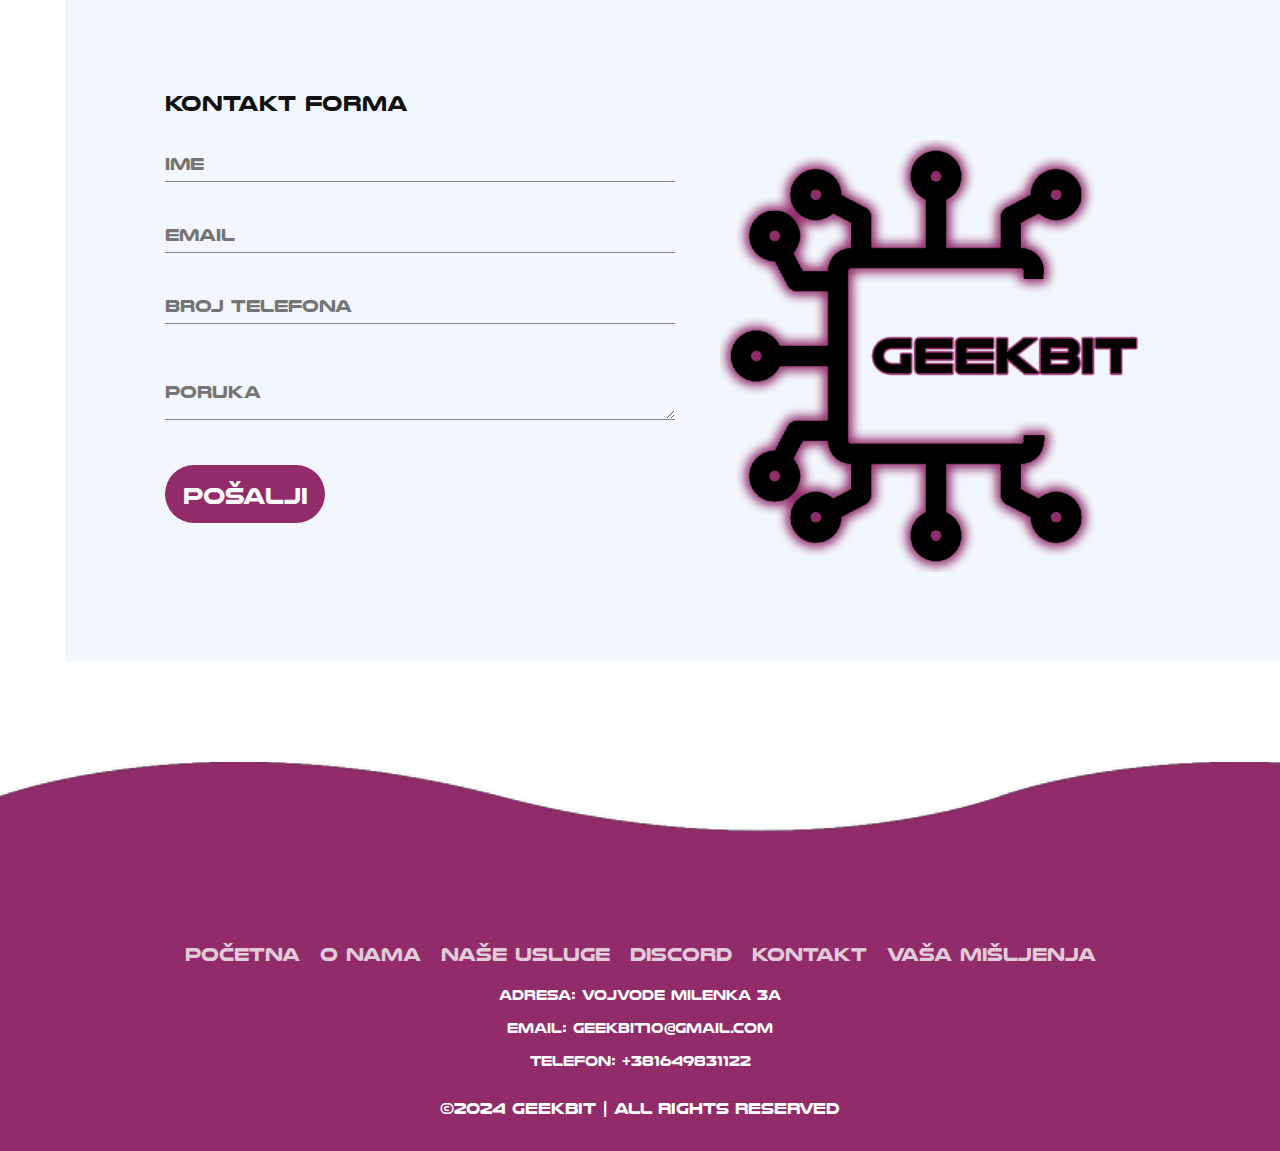
==== commit 5d376fd1: "Add files via upload" ====
--- a/index.html
+++ b/index.html
@@ -259,9 +259,11 @@
                             <div class="form-group">
                                 <textarea class="massage-bt" placeholder="Poruka" rows="5" id="comment" name="Massage"></textarea>
                             </div>
+                            <button class="button1" type="submit">Pošalji</button> 
                           </form>   
                        </div> 
-                        <div class="main_bt"><a href="#">Pošalji</a></div>                  
+                       
+                                   
                     </div>
                  </div>
         </div>
--- a/css/style.css
+++ b/css/style.css
@@ -57,6 +57,7 @@
 
 html {
      scroll-behavior: smooth;
+     overflow-x: hidden;
 }
 
 body {
@@ -456,7 +457,8 @@
 
 .image_11 img
 {
-    width: 4096px;
+    
+    
     width: 100%;
     float: left;
     padding-top: 66px;
@@ -846,7 +848,7 @@
     text-align: center;
 }
 
-.main_bt {
+.main_bt  {
     background: #912b69;
     border: none;
     color: #faf9f9;
@@ -859,7 +861,22 @@
     text-align: center;
     padding-top: 8px;
     margin-top: 60px;
-}
+ 
+}
+button
+{
+    background: #912b69;
+    border: none;
+    color: #faf9f9;
+    width: 160px;
+    height: 58px;
+    font-size: 24px;
+    padding-top: 3px;
+    border-radius: 30px;
+    text-align: center;
+    margin-top: 20px;
+}
+button:hover{background-color:black;}
 .main_bt a {
     color: #faf9f9;
 }
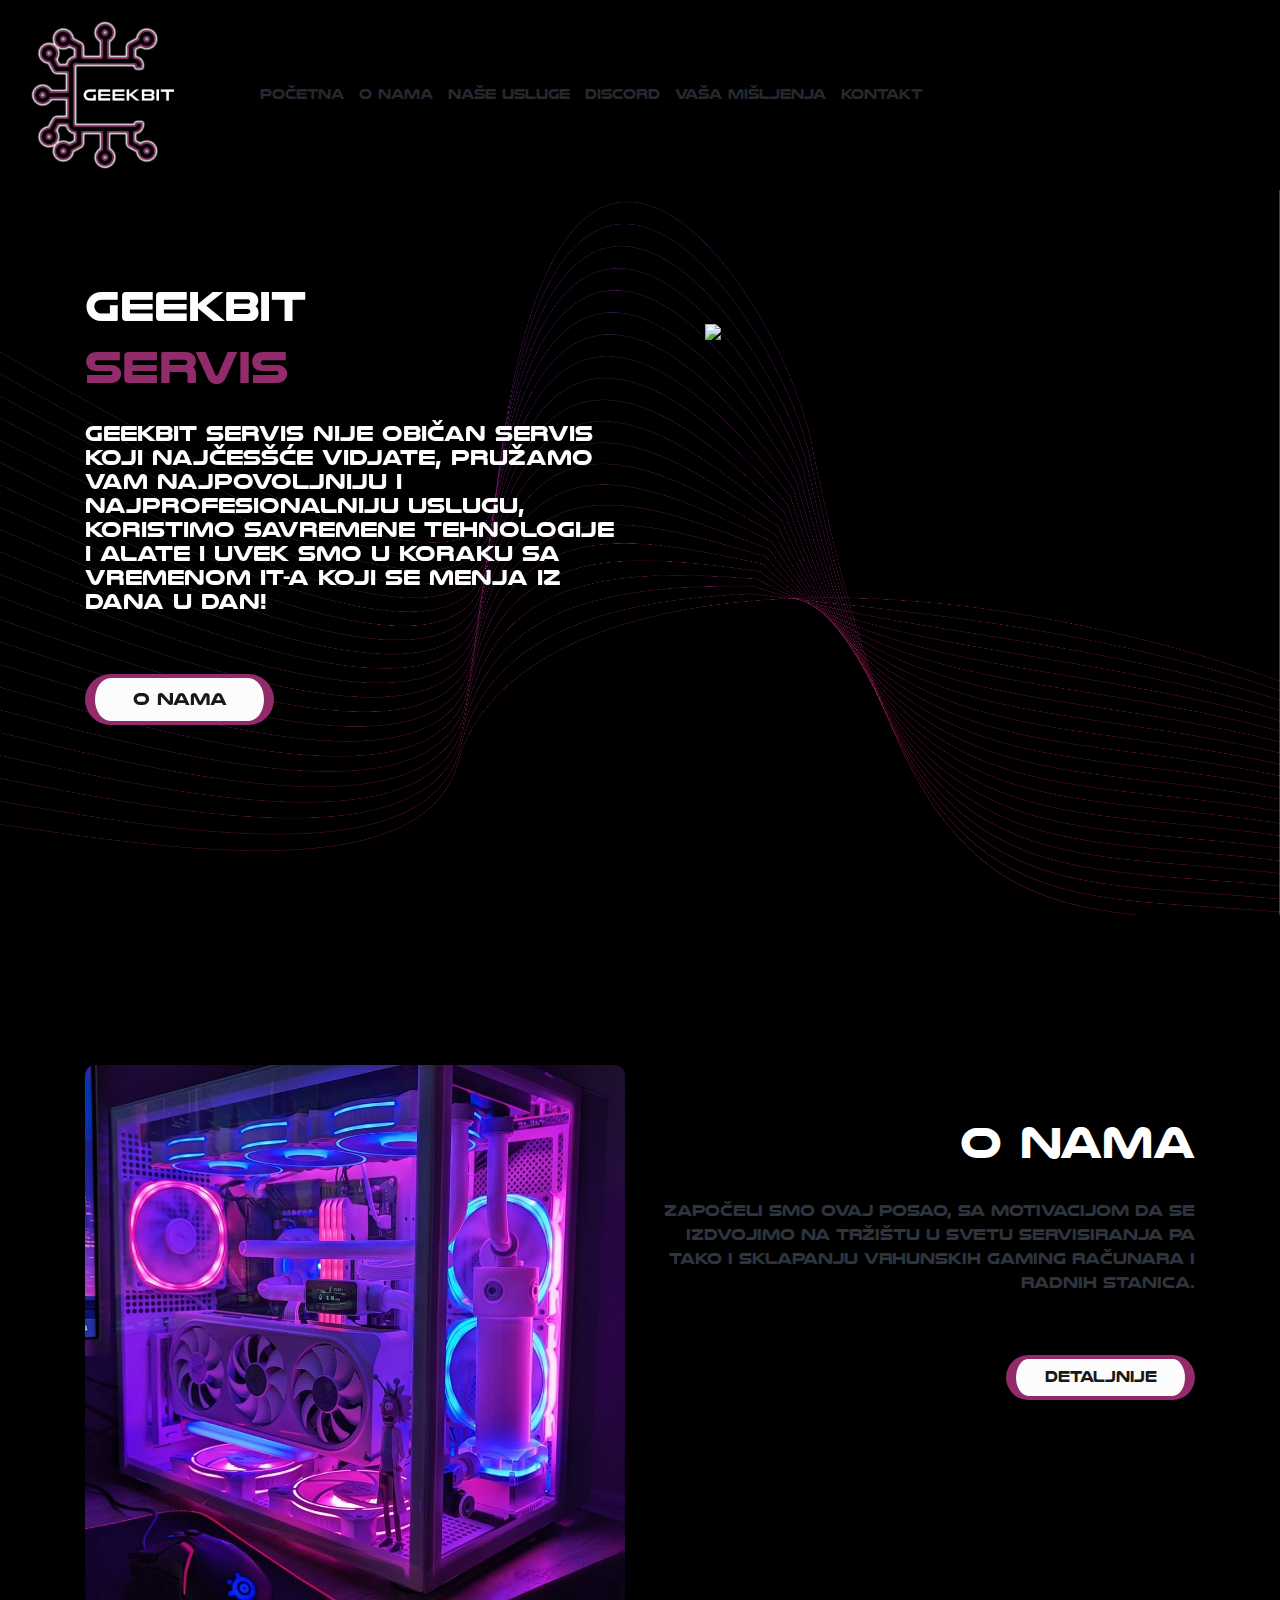
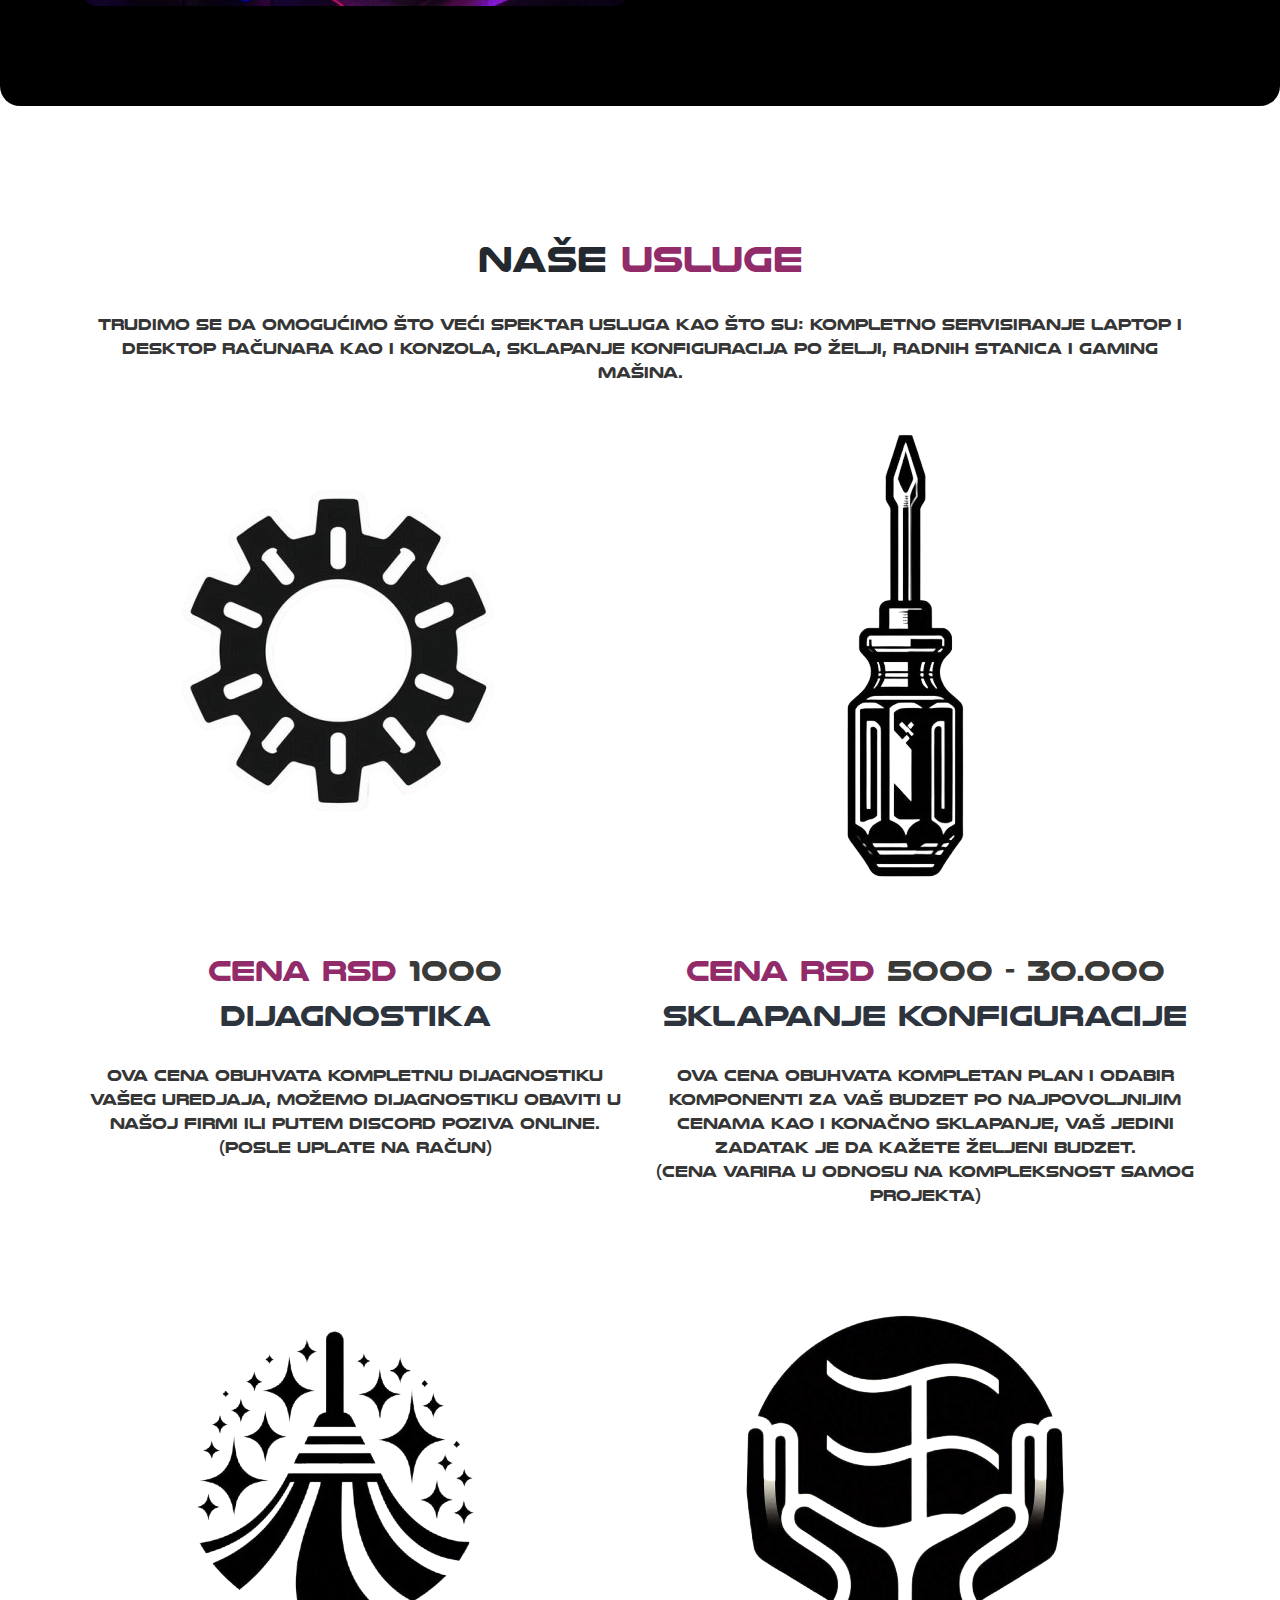
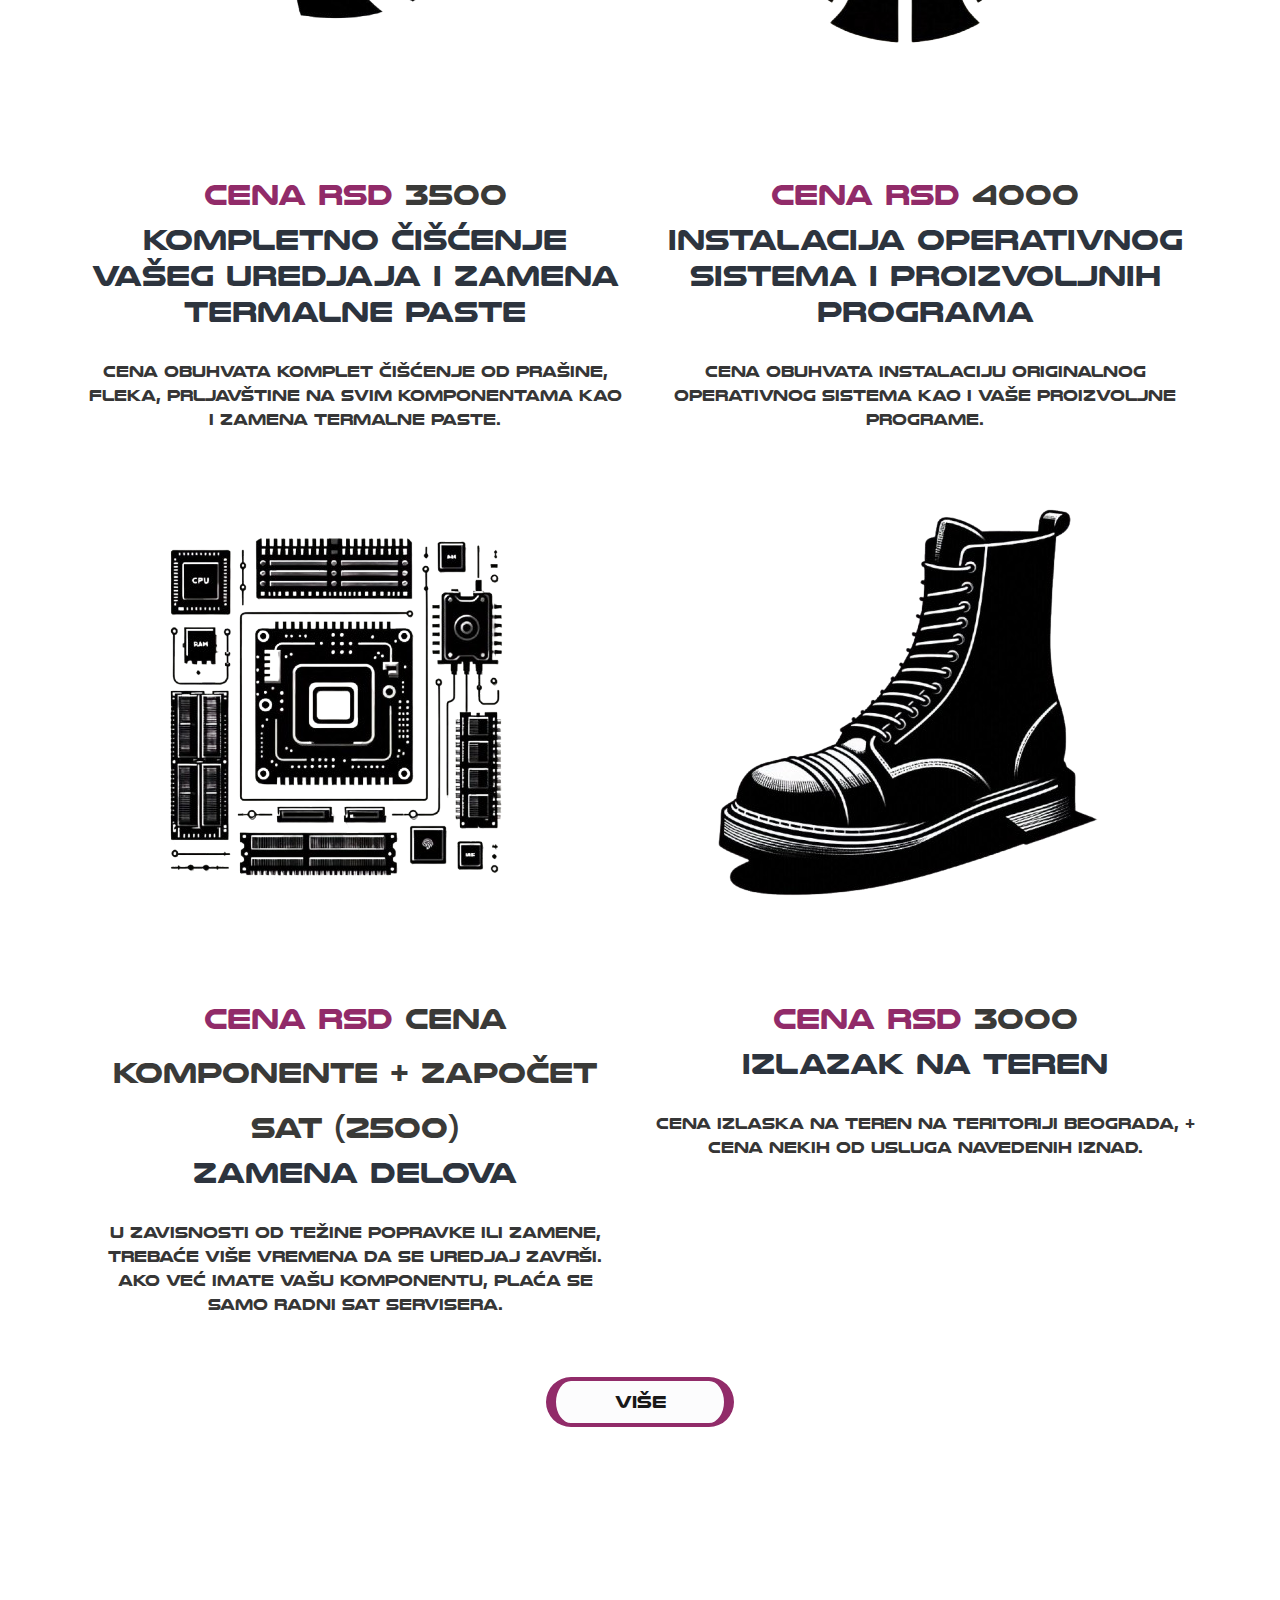
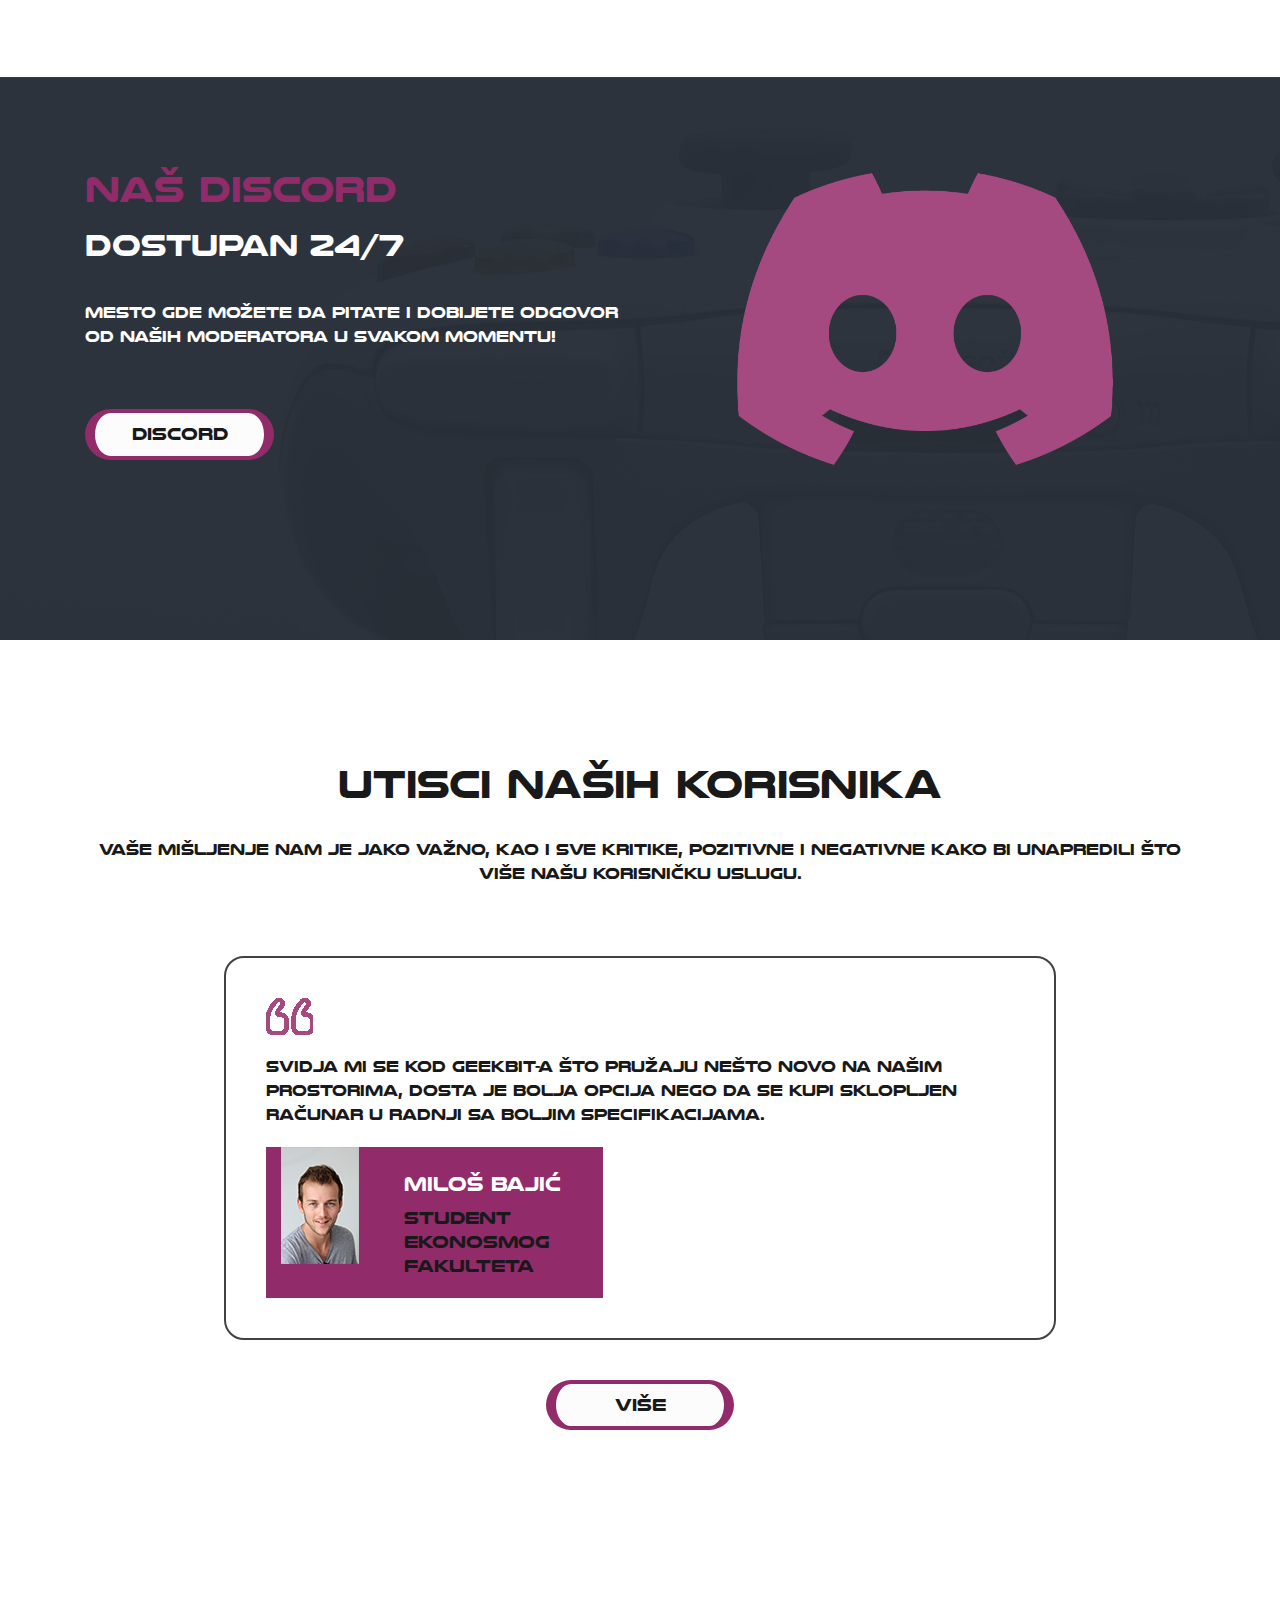
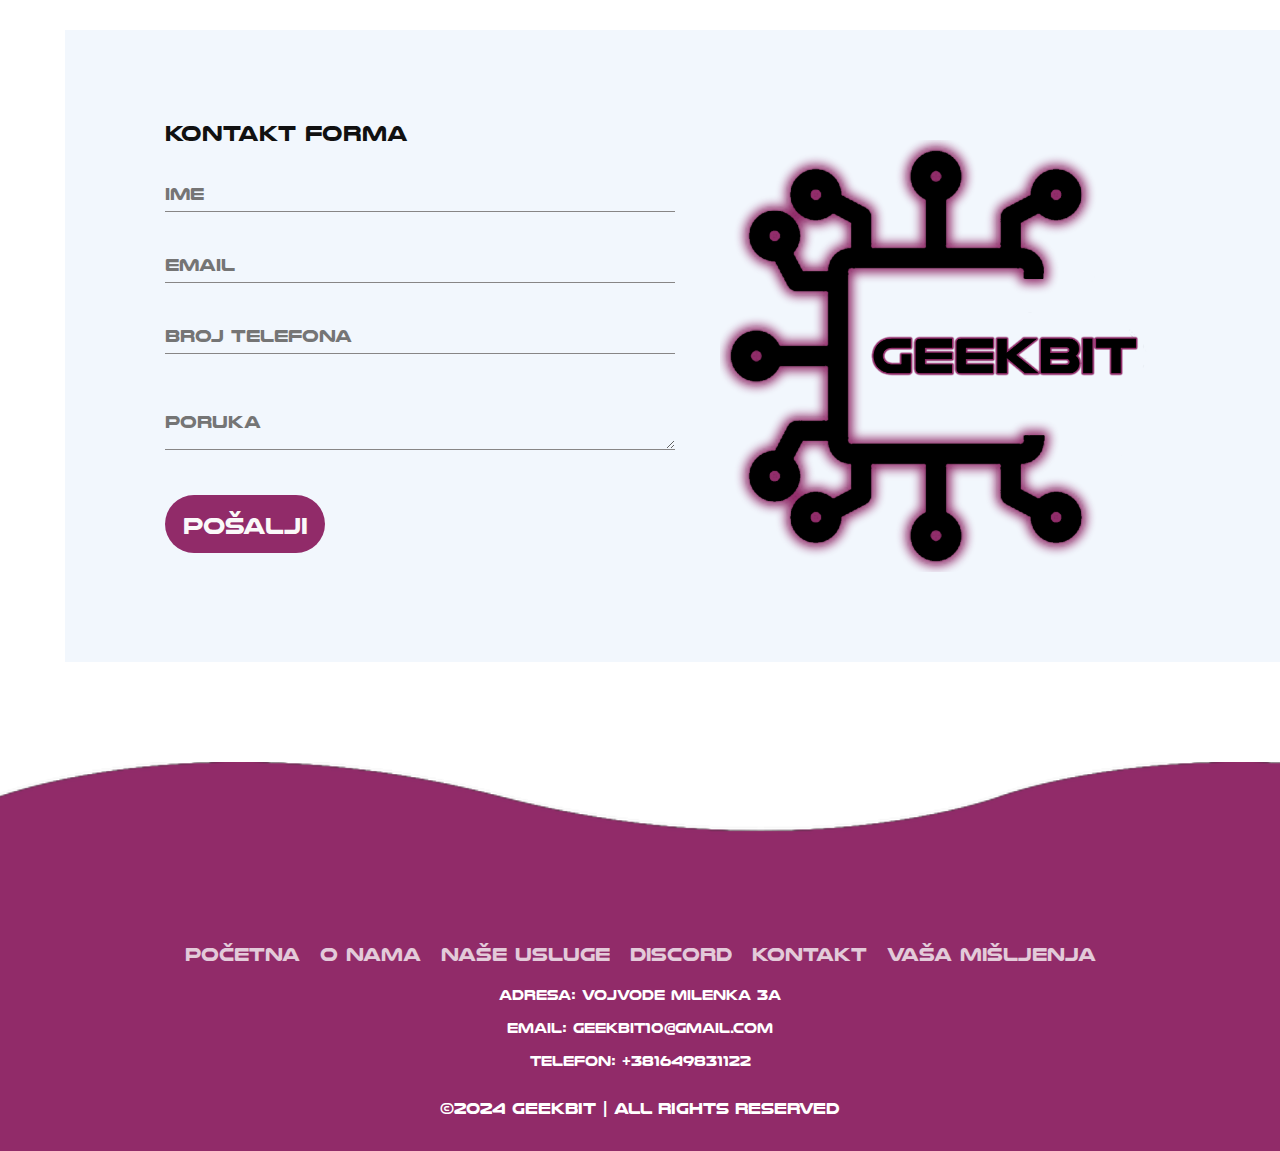
==== commit 04fc5338: "Add files via upload" ====
--- a/index.html
+++ b/index.html
@@ -305,11 +305,11 @@
       <li class="menu__item"><a class="menu__link" href="remot.html">Vaša mišljenja</a></li>
     </ul>
     <form class="forma1">
-      <label for="adresa">Adresa: Vojvode Milenka 3a</label>
+      <label>Adresa: Vojvode Milenka 3a</label>
       <br>
-      <label for="Email">Email: geekbit10@gmail.com</label>
+      <label>Email: geekbit10@gmail.com</label>
       <br>
-      <label for="telefon">Telefon: +381649831122</label>      
+      <label>Telefon: +381649831122</label>      
     </form>
     <p>&copy;2024 GeekBit | All Rights Reserved</p>
   </footer>
--- a/css/style.css
+++ b/css/style.css
@@ -67,6 +67,9 @@
      line-height: 1.80857;
      font-weight: normal;
      overflow-x: hidden;
+     height: 100%;
+     margin: 0;
+     padding: 0;
 }
 
 a {
@@ -215,7 +218,7 @@
 
 .navbar-toggler-icon 
 {
-    background-color: gray;
+    background-color: rgb(151, 65, 140);
     border-radius: 10px;
     padding: 25px;
     margin: 20px;
@@ -458,7 +461,7 @@
 .image_11 img
 {
     
-    
+
     width: 100%;
     float: left;
     padding-top: 66px;
@@ -468,6 +471,8 @@
 
 .about_section{
     width: 100%;
+    max-width: 100%;
+  min-height: 70vh;
     float: left;
     height: auto;
     padding-bottom: 100px;
@@ -477,15 +482,19 @@
     background-position:center top;
     border-bottom-left-radius: 20px;
     border-bottom-right-radius: 20px;
+   margin-bottom: 30px;
 
 }
 
 .image_22 img {
-    width: 100%;
+    max-width: 100%;
     float: left;
     border-radius: 10px;
     margin-top: 50px;
-    margin-bottom: 100px;
+    height: auto;
+    display: block;
+  
+
 }
 
 
@@ -508,7 +517,7 @@
     font-weight: 600;
     text-transform: uppercase;
     text-align: right;
-    margin-top: 150px;
+    margin-top: 100px;
     
 }
 
@@ -863,7 +872,7 @@
     margin-top: 60px;
  
 }
-button
+.button1
 {
     background: #912b69;
     border: none;
@@ -876,7 +885,7 @@
     text-align: center;
     margin-top: 20px;
 }
-button:hover{background-color:black;}
+.button1:hover{background-color:black;}
 .main_bt a {
     color: #faf9f9;
 }
--- a/css/responsive.css
+++ b/css/responsive.css
@@ -113,6 +113,7 @@
         padding: 5px 0px;
         text-transform: capitalize;
         width: 100%;
+        
     }
     .megamenu .sub-full.megamenu-categories .women-box .banner-up-text a {
         width: auto;
@@ -152,7 +153,7 @@
 #my_slider a.carousel-control-next { display: none; }
 #my_slider a.carousel-control-prev { display: none; }
 .banner_section { padding-bottom: 90px; }
-.about_section { padding-top: 0px; }
+.about_section { padding-top: 100px;  }
 .product_text { font-size: 37px; }
 .video_text_2 { font-size: 37px; }
 .controller_text_2 { font-size: 31px; }
@@ -160,7 +161,7 @@
 .video_section { padding-bottom: 80px; }
 .testimonial_text { font-size: 40px; }
 .client_right { left: -30px; }
-.image_6 { margin-top: 50px; }
+.image_6 { margin-top: 20px; }
 .social_icon { width: 70%; }
 .social_icon ul { display: inline-flex; }
 .section_footer { margin-top: 0px; }
@@ -168,8 +169,25 @@
     padding-right: 5px;
     padding-left: 10px;
     font-size: 14px;
-}
-
+
+
+
+
+}
+
+@media screen and (max-width: 459px) {
+    .navbar-toggler{
+        left: auto; /* Resetujte levo */
+        right: 10px; /* Postavite ikonu desno */
+    }
+}
+
+
+@media screen and (max-width: 767px) {
+    .contact_section .image_6{
+        width: 120px;
+    }
+}
 
 
 
@@ -226,7 +244,7 @@
 #my_slider a.carousel-control-next { display: none; }
 #my_slider a.carousel-control-prev { display: none; }
 .banner_section { padding-bottom: 90px; }
-.about_section { padding-top: 0px; }
+.about_section { padding-top: 150px;  }
 .shop_bt_2 { width: 45%; }
 .product_text { font-size: 37px; }
 .see_main { width: 25%; }
@@ -242,7 +260,7 @@
 .social_icon { width: 70%; }
 .social_icon ul { display: inline-flex; }
 .section_footer { margin-top: 0px; }
-
+.navbar-expand-lg .nav-link  {margin-top: 70px; padding: 0px;}
 
 
 }
@@ -294,10 +312,12 @@
     width: 55%;
 }
 
-.logo { width: 60%; }
+.logo { width: 60%;  }
+.logo img{margin-right: 1000px;}
 .video_text { font-size: 43px; }
 .controller_text { font-size: 46px; }
 .banner_text { padding-top: 0px; }
+.banner_text{ font-size: 20px;}
 .shop_bt { width: 30%; }
 #my_slider a.carousel-control-next { display: none; }
 #my_slider a.carousel-control-prev { display: none; }
@@ -314,9 +334,11 @@
 .box_main { width: 100%; padding: 20px;}
 .client_main { width: 65%; }
 .client_right { left: -14px; }
-.image_6 { margin-top: 50px; }
+.image_6 { margin-top: 50px; width: 400px; }
 .social_icon { width: 70%; }
 .social_icon ul { display: inline-flex; }
+.contact_section .form-group {margin-right: 100px;}
+.navbar-expand-lg .nav-link{margin-top: 20px;}
 
 } 
 
@@ -429,8 +451,8 @@
 .subscribr_bt { width: 140px; }
 .image_2 { text-align: center; }
 .margin_top_2 { margin-top: 0px; }
-
-
+.contact_section .form-group {margin-right: 100px;}
+.navbar-expand-lg .nav-link{margin-top: 20px;}
 
 
 
